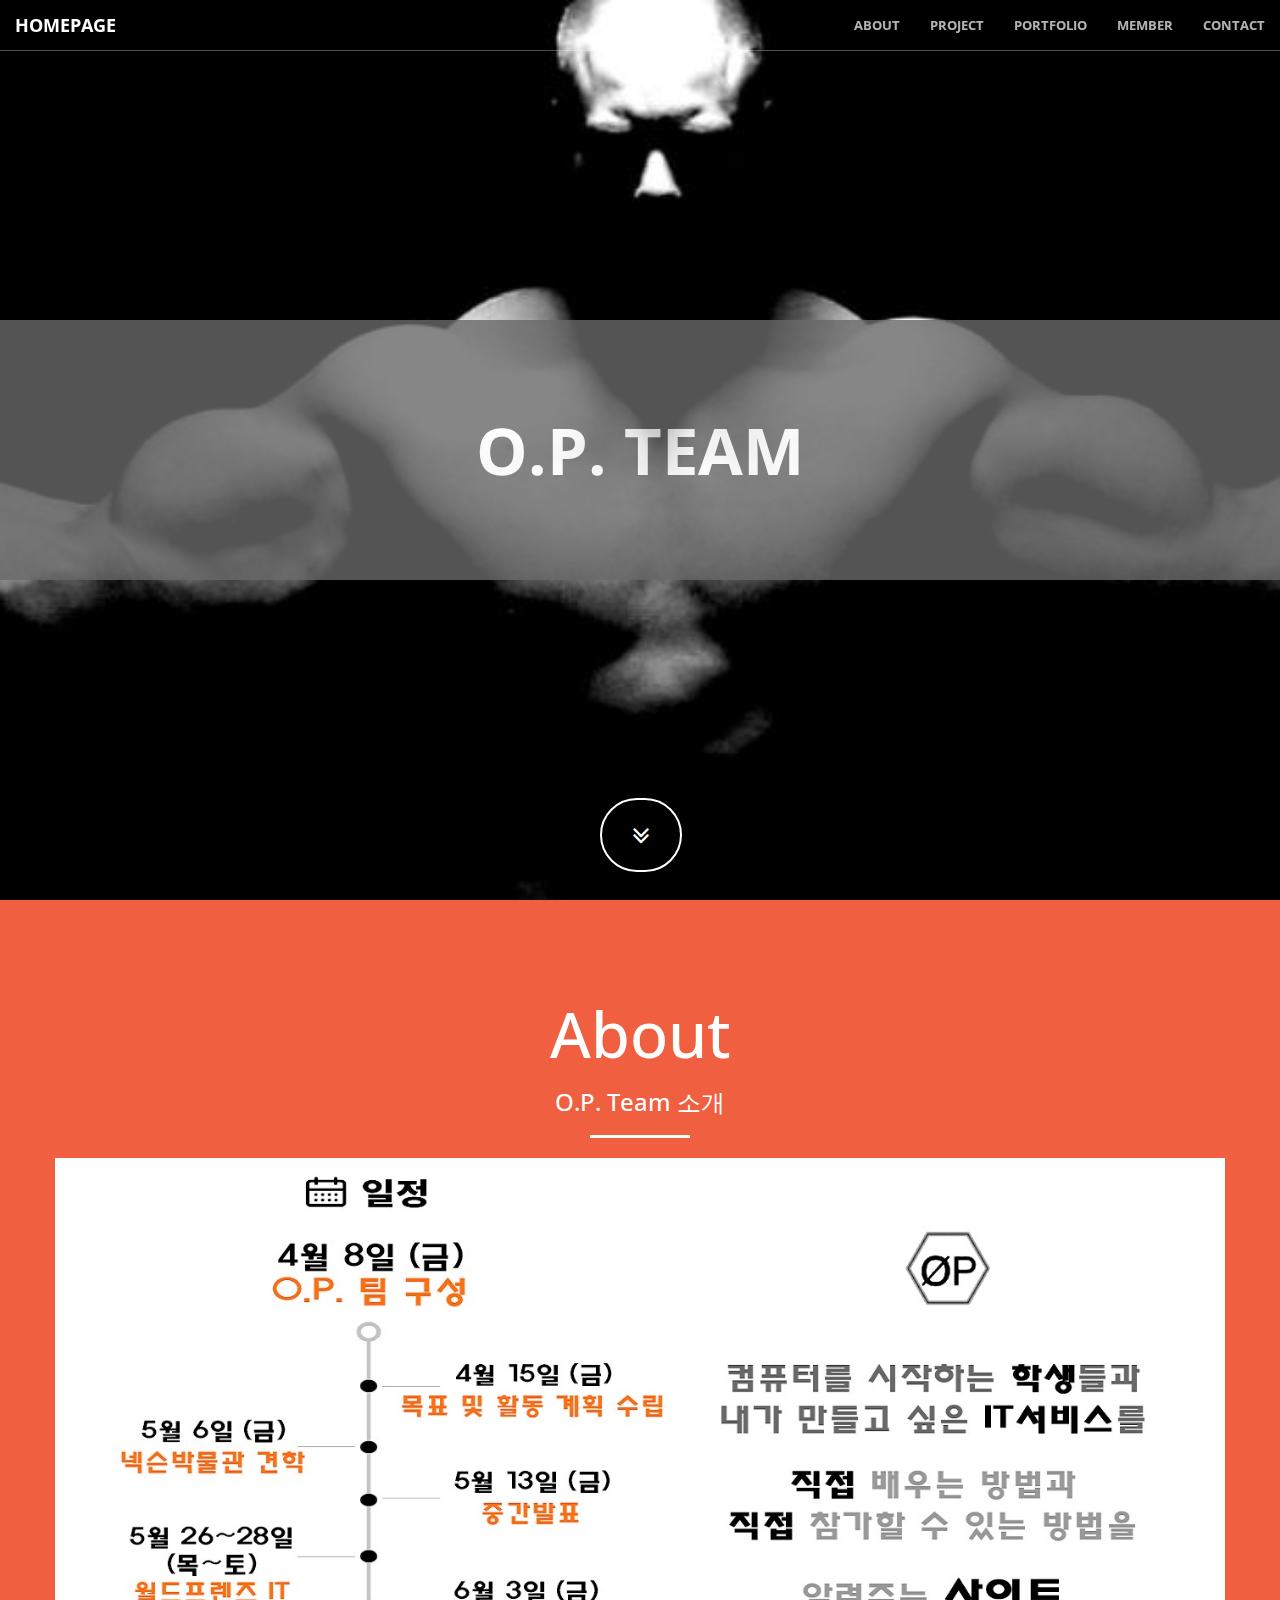
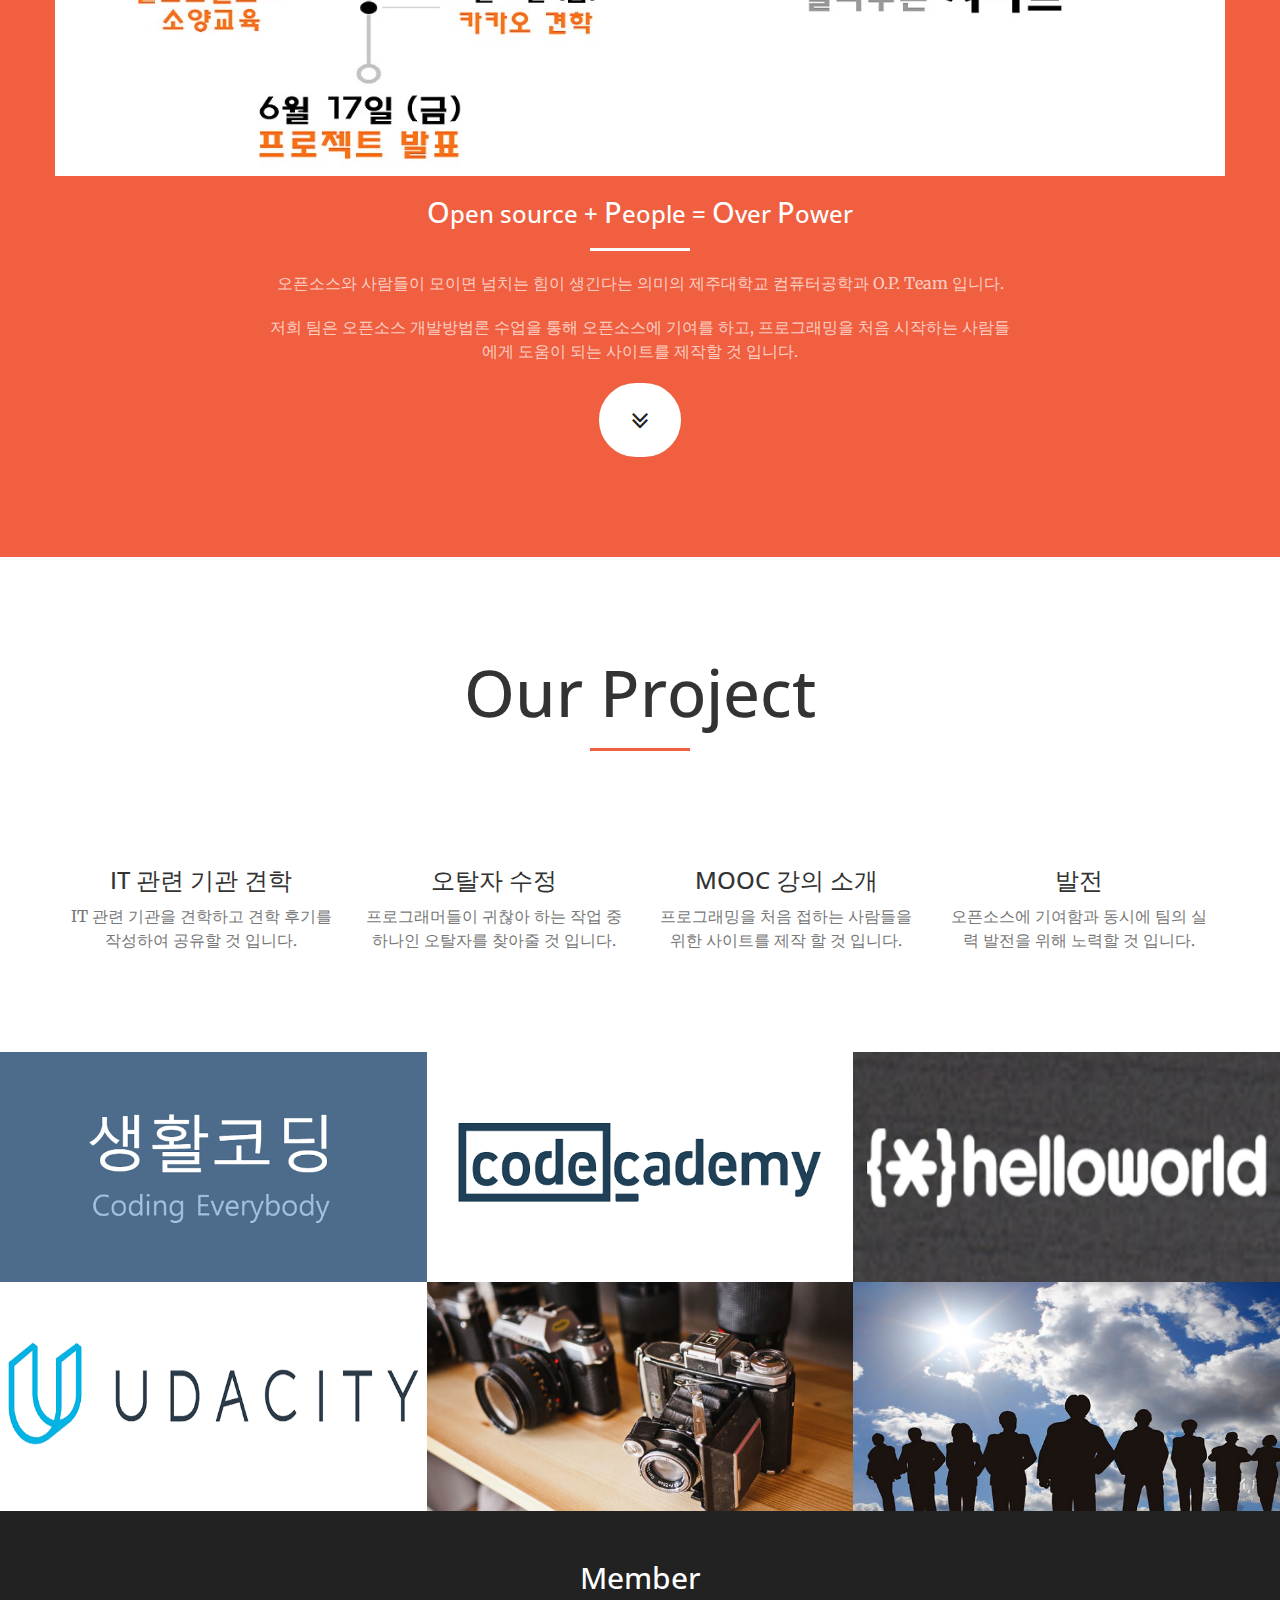
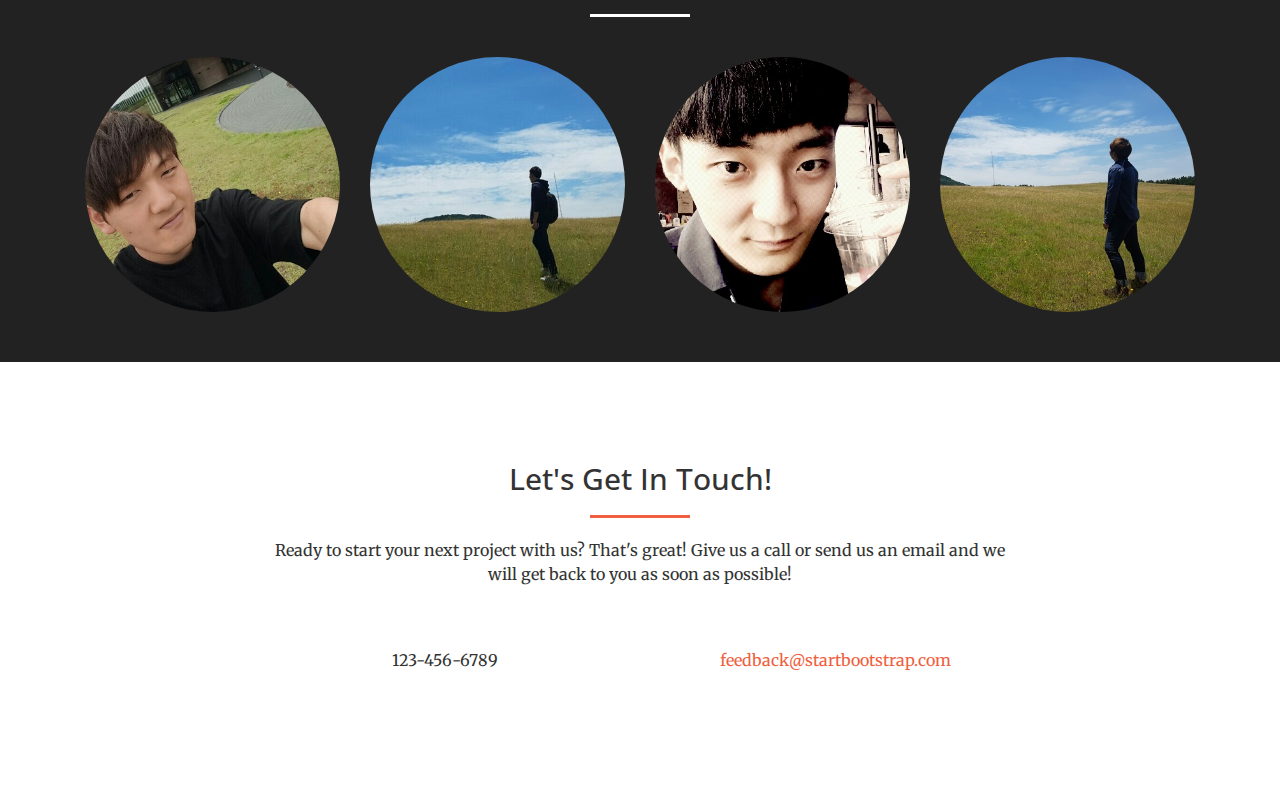
==== index.html @ a5ac1611 "세부 수정" ====
<!DOCTYPE html>
<html lang="en">

<head>

    <meta charset="utf-8">
    <meta http-equiv="X-UA-Compatible" content="IE=edge">
    <meta name="viewport" content="width=device-width, initial-scale=1">
    <meta name="description" content="">
    <meta name="author" content="">

    <title>O.P. Team</title>
    <link rel="icon" type="image/x-icon" href="http://CE-OP.github.io/favicon.ico">

    <!-- Bootstrap Core CSS -->
    <link rel="stylesheet" href="css/bootstrap.css" type="text/css">

    <!-- Custom Fonts -->
    <link href='http://fonts.googleapis.com/css?family=Open+Sans:300italic,400italic,600italic,700italic,800italic,400,300,600,700,800' rel='stylesheet' type='text/css'>
    <link href='http://fonts.googleapis.com/css?family=Merriweather:400,300,300italic,400italic,700,700italic,900,900italic' rel='stylesheet' type='text/css'>
    <link rel="stylesheet" href="font-awesome/css/font-awesome.min.css" type="text/css">

    <!-- Plugin CSS -->
    <link rel="stylesheet" href="css/animate.min.css" type="text/css">

    <!-- Custom CSS -->
    <link rel="stylesheet" href="css/creative.css" type="text/css">

    <!-- HTML5 Shim and Respond.js IE8 support of HTML5 elements and media queries -->
    <!-- WARNING: Respond.js doesn't work if you view the page via file:// -->
    <!--[if lt IE 9]>
        <script src="https://oss.maxcdn.com/libs/html5shiv/3.7.0/html5shiv.js"></script>
        <script src="https://oss.maxcdn.com/libs/respond.js/1.4.2/respond.min.js"></script>
    <![endif]-->

</head>

<body id="page-top">

    <nav id="mainNav" class="navbar navbar-default navbar-fixed-top">
        <div class="container-fluid">
            <!-- Brand and toggle get grouped for better mobile display -->
            <div class="navbar-header">
                <button type="button" class="navbar-toggle collapsed" data-toggle="collapse" data-target="#bs-example-navbar-collapse-1">
                    <span class="sr-only">Toggle navigation</span>
                    <span class="icon-bar"></span>
                    <span class="icon-bar"></span>
                    <span class="icon-bar"></span>
                </button>
                <a class="navbar-brand page-scroll" href="#page-top">Homepage</a>
            </div>

            <!-- Collect the nav links, forms, and other content for toggling -->
            <div class="collapse navbar-collapse" id="bs-example-navbar-collapse-1">
                <ul class="nav navbar-nav navbar-right">
                    <li>
                        <a class="page-scroll" href="#about">About</a>
                    </li>
                    <li>
                        <a class="page-scroll" href="#project">project</a>
                    </li>
                    <li>
                        <a class="page-scroll" href="#portfolio">Portfolio</a>
                    </li>
                    <li>
                        <a class="page-scroll" href="#member">Member</a>
                    </li>
                    <li>
                        <a class="page-scroll" href="#contact">Contact</a>
                    </li>
                </ul>
            </div>
            <!-- /.navbar-collapse -->
        </div>
        <!-- /.container-fluid -->
    </nav>

    <header>
        <div class="header-content">
            <div class="header-content-inner">
                <h1>O.P. Team</h1>
            </div>
        </div>
        <div class="header-bottom">
            <a href="#about" class="btn btn-primary btn-xl page-scroll"><i class="fa fa-angle-double-down animated"></i></a>
        </div>

    </header>

    <section class="bg-primary" id="about">
        <div class="container">
            <div class="row">
                <div class="col-lg-8 col-lg-offset-2 text-center">
                    <h1 class="section-heading">About</h1>
                    <h3>O.P. Team 소개</h3>
                    <hr class="light">
                </div>
                <img src="http://CE-OP.github.io/img/team.jpg" style="max-width: 1440px; width: 100%;"/>
                <!-- 팀소개 시작-->
                <div class="col-lg-8 col-lg-offset-2 text-center">
                    <h3><big>O</big>pen source + <big>P</big>eople = <big>O</big>ver <big>P</big>ower</h3>
                    <hr class="light">
                    <p class="text-faded">오픈소스와 사람들이 모이면 넘치는 힘이 생긴다는 의미의 제주대학교 컴퓨터공학과 O.P. Team 입니다.</p>
                    <p class="text-faded">저희 팀은 오픈소스 개발방법론 수업을 통해 오픈소스에 기여를 하고, 프로그래밍을 처음 시작하는 사람들에게 도움이 되는 사이트를 제작할 것 입니다.</p>
                </div>
                <!-- 팀소개 끝-->

                <div class="col-lg-8 col-lg-offset-2 text-center">
                    <a href="#project" class="btn btn-default btn-xl page-scroll"><i class="fa fa-angle-double-down animated"></i></a>
                </div>
            </div>
        </div>
    </section>

    <section id="project">
        <div class="container">
            <div class="row">
                <div class="col-lg-12 text-center">
                    <h1 class="section-heading">Our Project</h1>
                    <hr class="primary">
                </div>
            </div>
        </div>
        <div class="container">
            <div class="row">
                <div class="col-lg-3 col-md-6 text-center">
                    <div class="project-box">
                        <i class="fa fa-4x fa-eye wow bounceIn text-primary"></i>
                        <h3>IT 관련 기관 견학</h3>
                        <p class="text-muted">IT 관련 기관을 견학하고 견학 후기를 작성하여 공유할 것 입니다.</p>
                    </div>
                </div>
                <div class="col-lg-3 col-md-6 text-center">
                    <div class="project-box">
                        <i class="fa fa-4x fa-wrench wow bounceIn text-primary" data-wow-delay=".3s"></i>
                        <h3>오탈자 수정</h3>
                        <p class="text-muted">프로그래머들이 귀찮아 하는 작업 중 하나인 오탈자를 찾아줄 것 입니다.</p>
                    </div>
                </div>
                <div class="col-lg-3 col-md-6 text-center">
                    <div class="project-box">
                        <i class="fa fa-4x fa-youtube-play wow bounceIn text-primary" data-wow-delay=".6s"></i>
                        <h3>MOOC 강의 소개</h3>
                        <p class="text-muted">프로그래밍을 처음 접하는 사람들을 위한 사이트를 제작 할 것 입니다. </p>
                    </div>
                </div>
                <div class="col-lg-3 col-md-6 text-center">
                    <div class="project-box">
                        <i class="fa fa-4x fa-heart wow bounceIn text-primary" data-wow-delay=".9s"></i>
                        <h3>발전</h3>
                        <p class="text-muted">오픈소스에 기여함과 동시에 팀의 실력 발전을 위해 노력할 것 입니다.</p>
                    </div>
                </div>
            </div>
        </div>
    </section>

    <section class="no-padding" id="portfolio">
        <div class="container-fluid">
            <div class="row no-gutter">
                <div class="col-lg-4 col-sm-6">
                    <a href="http://CE-OP.github.io/url/CodingEverybody.html" target="_blank" class="portfolio-box">
                        <img src="http://CE-OP.github.io/img/portfolio/생활코딩.PNG" class="img-responsive" alt="">
                        <div class="portfolio-box-caption">
                            <div class="portfolio-box-caption-content">
                                <div class="project-category text-faded">
                                    About
                                </div>
                                <div class="project-name">
                                    생활 코딩
                                </div>
                            </div>
                        </div>
                    </a>
                </div>
                <div class="col-lg-4 col-sm-6">
                    <a href="http://CE-OP.github.io/url/Codecademy.html" target="_blank" class="portfolio-box">
                        <img src="http://CE-OP.github.io/img/portfolio/codecademy.PNG" class="img-responsive" alt="">
                        <div class="portfolio-box-caption">
                            <div class="portfolio-box-caption-content">
                                <div class="project-category text-faded">
                                    About
                                </div>
                                <div class="project-name">
                                    Codecademy
                                </div>
                            </div>
                        </div>
                    </a>
                </div>
                <div class="col-lg-4 col-sm-6">
                    <a href="http://CE-OP.github.io/url/TryHelloWorld.html" target="_blank" class="portfolio-box">
                        <img src="http://CE-OP.github.io/img/portfolio/트라이헬로월드.PNG" class="img-responsive" alt="">
                        <div class="portfolio-box-caption">
                            <div class="portfolio-box-caption-content">
                                <div class="project-category text-faded">
                                    About
                                </div>
                                <div class="project-name">
                                    Try Hello World
                                </div>
                            </div>
                        </div>
                    </a>
                </div>
                <div class="col-lg-4 col-sm-6">
                    <a href="http://CE-OP.github.io/url/Udacity.html" target="_blank" class="portfolio-box">
                        <img src="http://CE-OP.github.io/img/portfolio/유다시티.PNG" class="img-responsive" alt="">
                        <div class="portfolio-box-caption">
                            <div class="portfolio-box-caption-content">
                                <div class="project-category text-faded">
                                    About
                                </div>
                                <div class="project-name">
                                    Udacity
                                </div>
                            </div>
                        </div>
                    </a>
                </div>
                <div class="col-lg-4 col-sm-6">
                    <a href="http://CE-OP.github.io/url/After.html" target="_blank" class="portfolio-box">
                        <img src="http://CE-OP.github.io/img/portfolio/견학 후기.jpg" class="img-responsive" alt="">
                        <div class="portfolio-box-caption">
                            <div class="portfolio-box-caption-content">
                                <div class="project-category text-faded">
                                    About
                                </div>
                                <div class="project-name">
                                    견학 후기 및 오탈자 수정
                                </div>
                            </div>
                        </div>
                    </a>
                </div>
                <div class="col-lg-4 col-sm-6">
                    <a href="http://CE-OP.github.io/url/Talk.html" target="_blank" class="portfolio-box">
                        <img src="http://CE-OP.github.io/img/portfolio/하고싶은말.jpg" class="img-responsive" alt="">
                        <div class="portfolio-box-caption">
                            <div class="portfolio-box-caption-content">
                                <div class="project-category text-faded">
                                    프로그래밍 입문자에게
                                </div>
                                <div class="project-name">
                                    하고싶은 말
                                </div>
                            </div>
                        </div>
                    </a>
                </div>
            </div>
        </div>
    </section>

    <aside class="bg-dark" id="member">
        <div class="container text-center">
            <div class="call-to-action">
                <h2>Member</h2>
                <hr class="light">
                <!-- 개인 소개 시작-->
                <div class="col-lg-3 col-md-6 text-center">
                    <div class="project-box">
                        <a class="portfolio-box">
                            <img src="http://CE-OP.github.io/img/ahn.jpg" class="img-responsive-circle" alt="">
                            <div class="portfolio-box-caption">
                                <div class="portfolio-box-caption-content">
                                    <div class="project-category text-faded">
                                        2014208009
                                    </div>
                                    <div class="project-name">
                                        안동욱
                                    </div>
                                </div>
                            </div>
                        </a>
                    </div>
                </div>
                <div class="col-lg-3 col-md-6 text-center">
                    <div class="project-box">
                        <a class="portfolio-box">
                            <img src="http://CE-OP.github.io/img/hong.jpg" class="img-responsive-circle" alt="">
                            <div class="portfolio-box-caption">
                                <div class="portfolio-box-caption-content">
                                    <div class="project-category text-faded">
                                        2011108210
                                    </div>
                                    <div class="project-name">
                                        홍성호
                                    </div>
                                </div>
                            </div>
                        </a>
                    </div>
                </div>
                <div class="col-lg-3 col-md-6 text-center">
                    <div class="project-box">
                        <a class="portfolio-box">
                            <img src="http://CE-OP.github.io/img/boo.jpg" class="img-responsive-circle" alt="">
                            <div class="portfolio-box-caption">
                                <div class="portfolio-box-caption-content">
                                    <div class="project-category text-faded">
                                        2016208024
                                    </div>
                                    <div class="project-name">
                                        부은형
                                    </div>
                                </div>
                            </div>
                        </a>
                    </div>
                </div>
                <div class="col-lg-3 col-md-6 text-center">
                    <div class="project-box">
                        <a class="portfolio-box">
                            <img src="http://CE-OP.github.io/img/Jeong.jpg" class="img-responsive-circle" alt="">
                            <div class="portfolio-box-caption">
                                <div class="portfolio-box-caption-content">
                                    <div class="project-category text-faded">
                                        2015108203
                                    </div>
                                    <div class="project-name">
                                        정승부
                                    </div>
                                </div>
                            </div>
                        </a>
                    </div>
                </div>
                <!-- 개인 소개 끝-->
            </div>
        </div>
    </aside>

    <section id="contact">
        <div class="container">
            <div class="row">
                <div class="col-lg-8 col-lg-offset-2 text-center">
                    <h2 class="section-heading">Let's Get In Touch!</h2>
                    <hr class="primary">
                    <p>Ready to start your next project with us? That's great! Give us a call or send us an email and we will get back to you as soon as possible!</p>
                </div>
                <div class="col-lg-4 col-lg-offset-2 text-center">
                    <i class="fa fa-phone fa-3x wow bounceIn"></i>
                    <p>123-456-6789</p>
                </div>
                <div class="col-lg-4 text-center">
                    <i class="fa fa-envelope-o fa-3x wow bounceIn" data-wow-delay=".1s"></i>
                    <p><a href="mailto:your-email@your-domain.com">feedback@startbootstrap.com</a></p>
                </div>
            </div>
        </div>
    </section>

    <!-- jQuery -->
    <script src="js/jquery.js"></script>

    <!-- Bootstrap Core JavaScript -->
    <script src="js/bootstrap.min.js"></script>

    <!-- Plugin JavaScript -->
    <script src="js/jquery.easing.min.js"></script>
    <script src="js/jquery.fittext.js"></script>
    <script src="js/wow.min.js"></script>

    <!-- Custom Theme JavaScript -->
    <script src="js/creative.js"></script>

</body>

</html>
---- css/creative.css ----
/*!
 * Start Bootstrap - Creative Bootstrap Theme (http://startbootstrap.com)
 * Code licensed under the Apache License v2.0.
 * For details, see http://www.apache.org/licenses/LICENSE-2.0.
 */

html,
body {
    width: 100%;
    height: 100%;
}

body {
    font-family: Merriweather,'Helvetica Neue',Arial,sans-serif;
}

hr {
    max-width: 100px;
    border-color: #f05f40;
    border-width: 3px;
}

hr.light {
    border-color: #fff;
}

a {
    color: #f05f40;
    -webkit-transition: all .35s;
    -moz-transition: all .35s;
    transition: all .35s;
}

a:hover,
a:focus {
    color: #eb3812;
}

h1,
h2,
h3,
h4,
h5,
h6 {
    font-family: 'Open Sans','Helvetica Neue',Arial,sans-serif;
}

p {
    margin-bottom: 20px;
    font-size: 16px;
    line-height: 1.5;
}

.bg-primary {
    background-color: #f05f40;
}

.bg-dark {
    color: #fff;
    background-color: #222;
}

.text-faded {
    color: rgba(255,255,255,.7);
}

section {
    padding: 100px 0;
}

aside {
    padding: 50px 0;
}

.no-padding {
    padding: 0;
}

.navbar-default {
    border-color: rgba(34,34,34,.05);
    font-family: 'Open Sans','Helvetica Neue',Arial,sans-serif;
    background-color: #fff;
    -webkit-transition: all .35s;
    -moz-transition: all .35s;
    transition: all .35s;
}

.navbar-default .navbar-header .navbar-brand {
    text-transform: uppercase;
    font-family: 'Open Sans','Helvetica Neue',Arial,sans-serif;
    font-weight: 700;
    color: #f05f40;
}

.navbar-default .navbar-header .navbar-brand:hover,
.navbar-default .navbar-header .navbar-brand:focus {
    color: #eb3812;
}

.navbar-default .nav > li>a,
.navbar-default .nav>li>a:focus {
    text-transform: uppercase;
    font-size: 13px;
    font-weight: 700;
    color: #222;
}

.navbar-default .nav > li>a:hover,
.navbar-default .nav>li>a:focus:hover {
    color: #f05f40;
}

.navbar-default .nav > li.active>a,
.navbar-default .nav>li.active>a:focus {
    color: #f05f40!important;
    background-color: transparent;
}

.navbar-default .nav > li.active>a:hover,
.navbar-default .nav>li.active>a:focus:hover {
    background-color: transparent;
}

@media(min-width:768px) {
    .navbar-default {
        border-color: rgba(255,255,255,.3);
        background-color: transparent;
    }

    .navbar-default .navbar-header .navbar-brand {
        color: rgba(255,255,255,.7);
    }

    .navbar-default .navbar-header .navbar-brand:hover,
    .navbar-default .navbar-header .navbar-brand:focus {
        color: #fff;
    }

    .navbar-default .nav > li>a,
    .navbar-default .nav>li>a:focus {
        color: rgba(255,255,255,.7);
    }

    .navbar-default .nav > li>a:hover,
    .navbar-default .nav>li>a:focus:hover {
        color: #fff;
    }

    .navbar-default.affix {
        border-color: rgba(34,34,34,.05);
        background-color: #fff;
    }

    .navbar-default.affix .navbar-header .navbar-brand {
        font-size: 14px;
        color: #f05f40;
    }

    .navbar-default.affix .navbar-header .navbar-brand:hover,
    .navbar-default.affix .navbar-header .navbar-brand:focus {
        color: #eb3812;
    }

    .navbar-default.affix .nav > li>a,
    .navbar-default.affix .nav>li>a:focus {
        color: #222;
    }

    .navbar-default.affix .nav > li>a:hover,
    .navbar-default.affix .nav>li>a:focus:hover {
        color: #f05f40;
    }
}

header {
    position: relative;
    width: 100%;
    min-height: auto;
    text-align: center;
    color: #fff;
    background-image: url(../img/header.jpg);
    background-position: center;
    -webkit-background-size: cover;
    -moz-background-size: cover;
    background-size: cover;
    -o-background-size: cover;
}

header .header-content {
    position: relative;
    width: 100%;
    padding: 200px 15px;
    background-color: #696969;
    opacity: 0.8;
    -moz-opacity: 0.8;
    text-align: center;
}

header .header-bottom {
    position: absolute;
    z-index: 10;
    margin-top: 0;
    margin-bottom: 0;
    margin-left: -45px;
    bottom: 5%;
    left: 50%;

}

header .header-content .header-content-inner h1 {
    margin-top: 0;
    margin-bottom: 0;
    margin-left: 0px;
    width: 100%;
    text-transform: uppercase;
    font-weight: 700;
    font-size: 4em;


}

header .header-content .header-content-inner hr {
    margin: 30px auto;
}

header .header-content .header-content-inner p {
    margin-bottom: 50px;
    font-size: 16px;
    font-weight: 300;
    color: rgba(255,255,255,.7);
}

@media(min-width:768px) {
    header {
        min-height: 100%;
    }

    header .header-content {
        position: absolute;
        top: 50%;
        padding: 0 50px;
        -webkit-transform: translateY(-50%);
        -ms-transform: translateY(-50%);
        transform: translateY(-50%);
    }

    header .header-bottom {
        margin-top: 0;
        margin-bottom: 0;
        margin-left: -40px;
        bottom: 28px;
        left: 50%;
        position: absolute;
        z-index: 10;
    }

    header .header-content .header-content-inner h1{
        margin-right: 0;
        margin-left: 0px;
        width: 100%;
        line-height: 400%;
        font-size: 600%;
    }

    header .header-content .header-content-inner p {
        margin-right: auto;
        margin-left: auto;
        max-width: 80%;
        font-size: 18px;
    }
}

.section-heading {
    margin-top: 0;
}

.project-box {
    margin: 50px auto 0;
    max-width: 400px;
}

@media(min-width:992px) {
    .project-box {
        margin: 20px auto 0;
    }
}

.project-box p {
    margin-bottom: 0;
}

.portfolio-box {
    display: block;
    position: relative;
    margin: 0 auto;
    max-width: 650px;
}

.portfolio-box .portfolio-box-caption {
    display: block;
    position: absolute;
    bottom: 0;
    width: 100%;
    height: 100%;
    text-align: center;
    color: #fff;
    opacity: 0;
    background: rgba(240,95,64,.9);
    -webkit-transition: all .35s;
    -moz-transition: all .35s;
    transition: all .35s;
}

.portfolio-box .portfolio-box-caption .portfolio-box-caption-content {
    position: absolute;
    top: 50%;
    width: 100%;
    text-align: center;
    transform: translateY(-50%);
}

.portfolio-box .portfolio-box-caption .portfolio-box-caption-content .project-category,
.portfolio-box .portfolio-box-caption .portfolio-box-caption-content .project-name {
    padding: 0 15px;
    font-family: 'Open Sans','Helvetica Neue',Arial,sans-serif;
}

.portfolio-box .portfolio-box-caption .portfolio-box-caption-content .project-category {
    text-transform: uppercase;
    font-size: 14px;
    font-weight: 600;
}

.portfolio-box .portfolio-box-caption .portfolio-box-caption-content .project-name {
    font-size: 18px;
}

.portfolio-box:hover .portfolio-box-caption {
    opacity: 1;
}

@media(min-width:768px) {
    .portfolio-box .portfolio-box-caption .portfolio-box-caption-content .project-category {
        font-size: 16px;
    }

    .portfolio-box .portfolio-box-caption .portfolio-box-caption-content .project-name {
        font-size: 22px;
    }
}

.call-to-action h2 {
    margin: 0 auto 20px;
}

.text-primary {
    color: #f05f40;
}

.no-gutter > [class*=col-] {
    padding-right: 0;
    padding-left: 0;
}
.btn-bottom {
    position: absolute;
    bottom: 0px;
}

.btn-default {
    font-size: 2em;
    border-color: #fff;
    color: #222;
    background-color: #fff;
    -webkit-transition: all .35s;
    -moz-transition: all .35s;
    transition: all .35s;
}

.btn-default:hover,
.btn-default:focus,
.btn-default.focus,
.btn-default:active,
.btn-default.active,
.open > .dropdown-toggle.btn-default {
    border-color: #ededed;
    color: #222;
    background-color: #f2f2f2;
}

.btn-default:active,
.btn-default.active,
.open > .dropdown-toggle.btn-default {
    background-image: none;
}

.btn-default.disabled,
.btn-default[disabled],
fieldset[disabled] .btn-default,
.btn-default.disabled:hover,
.btn-default[disabled]:hover,
fieldset[disabled] .btn-default:hover,
.btn-default.disabled:focus,
.btn-default[disabled]:focus,
fieldset[disabled] .btn-default:focus,
.btn-default.disabled.focus,
.btn-default[disabled].focus,
fieldset[disabled] .btn-default.focus,
.btn-default.disabled:active,
.btn-default[disabled]:active,
fieldset[disabled] .btn-default:active,
.btn-default.disabled.active,
.btn-default[disabled].active,
fieldset[disabled] .btn-default.active {
    border-color: #fff;
    background-color: #fff;
}

.btn-default .badge {
    color: #fff;
    background-color: #222;
}

.btn-primary {
    font-size: 2em;
    border-color: #FFFFFF;
    color: #fff;
    background-color: #000000;
    -webkit-transition: all .35s;
    -moz-transition: all .35s;
    transition: all .35s;
}

.btn-primary:hover,
.btn-primary:focus,
.btn-primary.focus,
.btn-primary:active,
.btn-primary.active,
.open > .dropdown-toggle.btn-primary {
    border-color: #FFFFFF;
    color: #fff;
    background-color: #696969;
}

.btn-primary:active,
.btn-primary.active,
.open > .dropdown-toggle.btn-primary {
    background-image: none;
}

.btn-primary.disabled,
.btn-primary[disabled],
fieldset[disabled] .btn-primary,
.btn-primary.disabled:hover,
.btn-primary[disabled]:hover,
fieldset[disabled] .btn-primary:hover,
.btn-primary.disabled:focus,
.btn-primary[disabled]:focus,
fieldset[disabled] .btn-primary:focus,
.btn-primary.disabled.focus,
.btn-primary[disabled].focus,
fieldset[disabled] .btn-primary.focus,
.btn-primary.disabled:active,
.btn-primary[disabled]:active,
fieldset[disabled] .btn-primary:active,
.btn-primary.disabled.active,
.btn-primary[disabled].active,
fieldset[disabled] .btn-primary.active {
    border-color: #f05f40;
    background-color: #f05f40;
}

.btn-primary .badge {
    color: #f05f40;
    background-color: #fff;
}

.btn {
    border-width: 2px;
    border-radius: 500px;
    text-transform: uppercase;
    font-family: 'Open Sans','Helvetica Neue',Arial,sans-serif;
    font-weight: 700;
}

.btn-xl {
    font-size = 100px;
    padding: 15px 30px;
}

::-moz-selection {
    text-shadow: none;
    color: #fff;
    background: #222;
}

::selection {
    text-shadow: none;
    color: #fff;
    background: #222;
}

img::selection {
    color: #fff;
    background: 0 0;
}

img::-moz-selection {
    color: #fff;
    background: 0 0;
}

body {
    webkit-tap-highlight-color: #222;
}
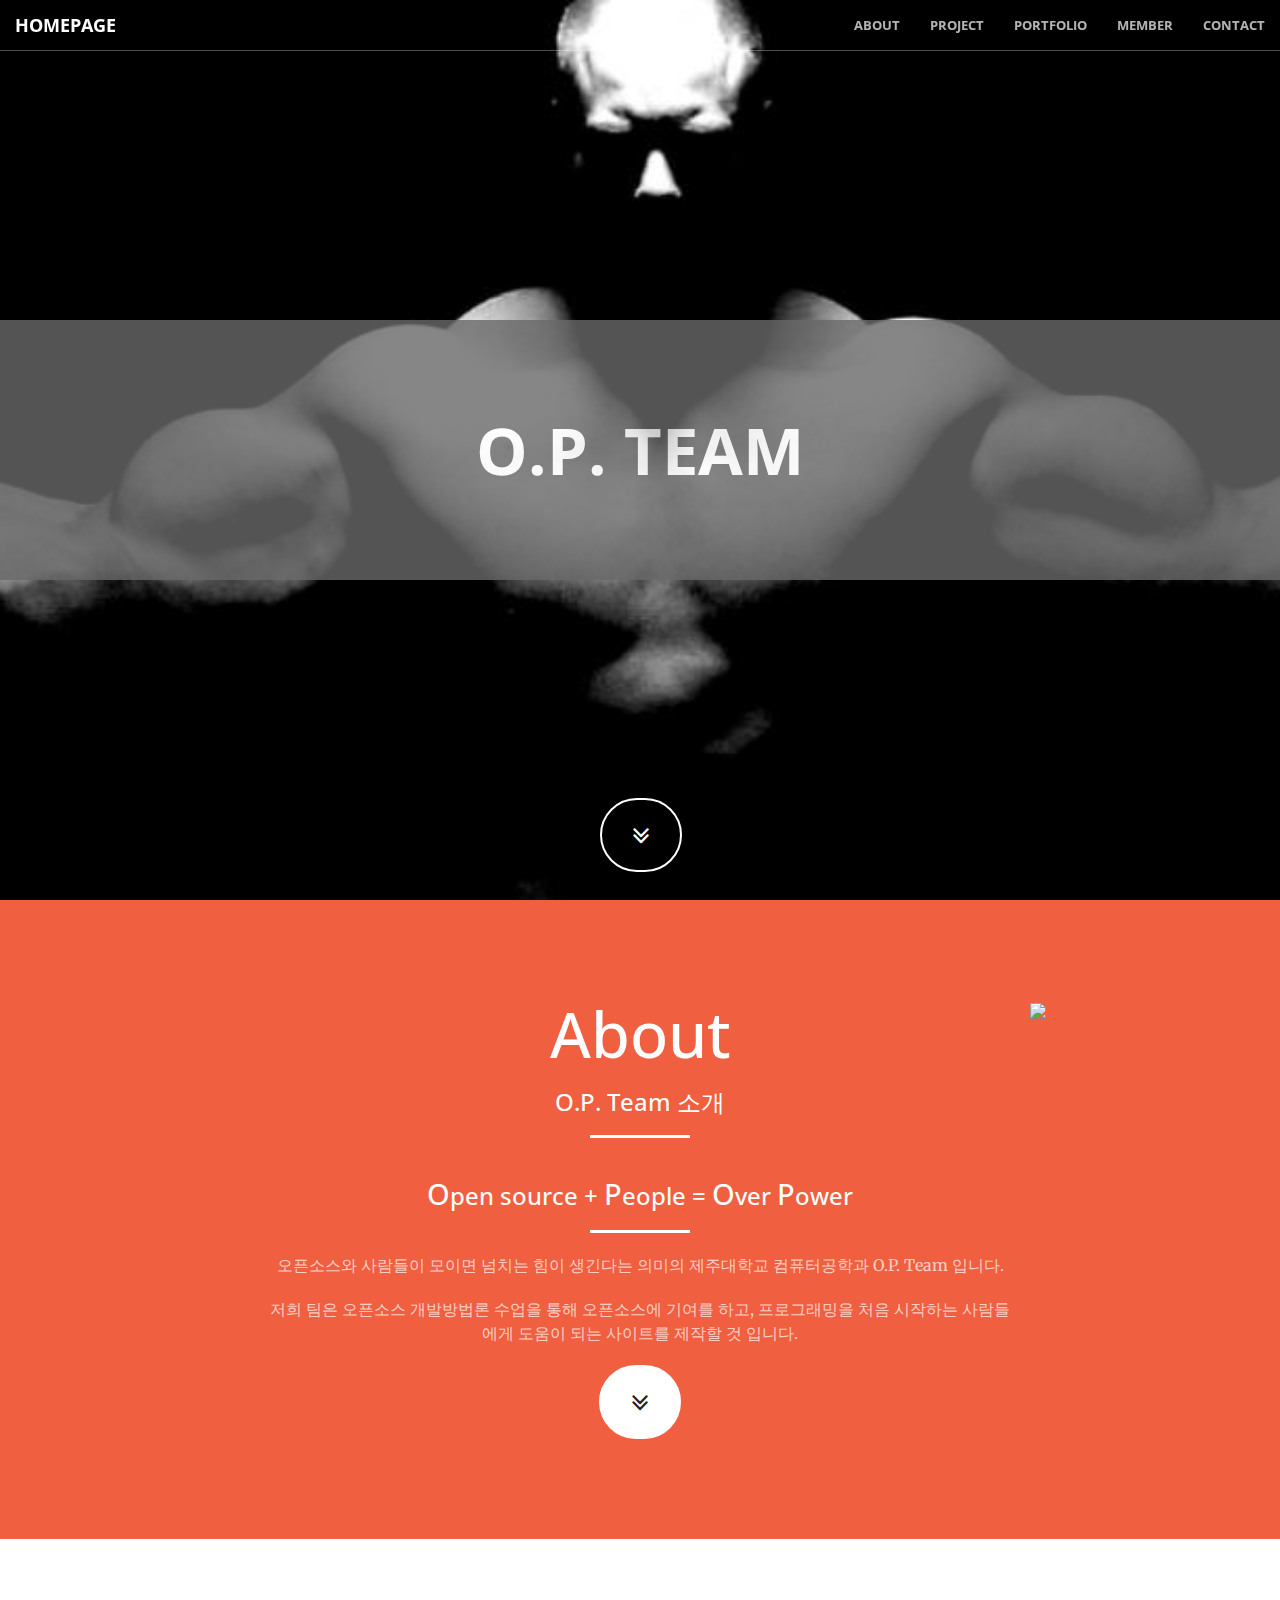
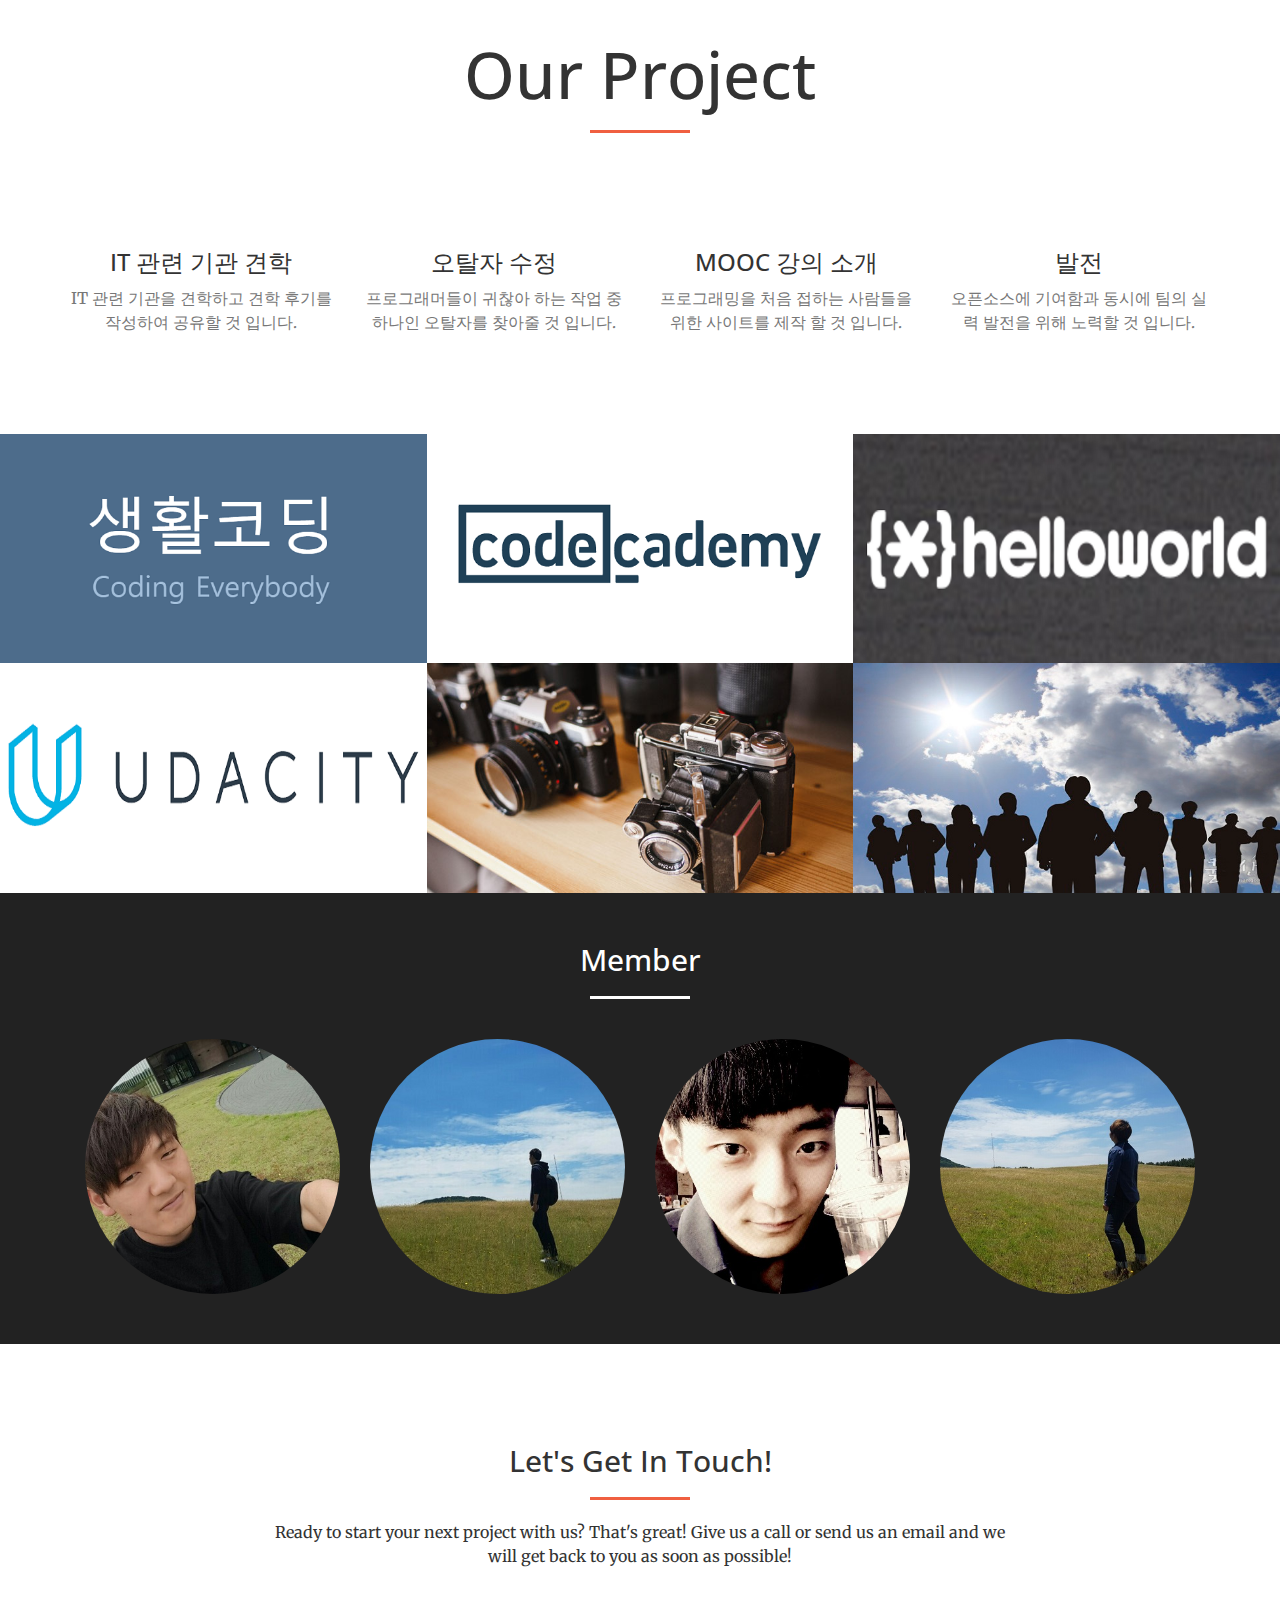
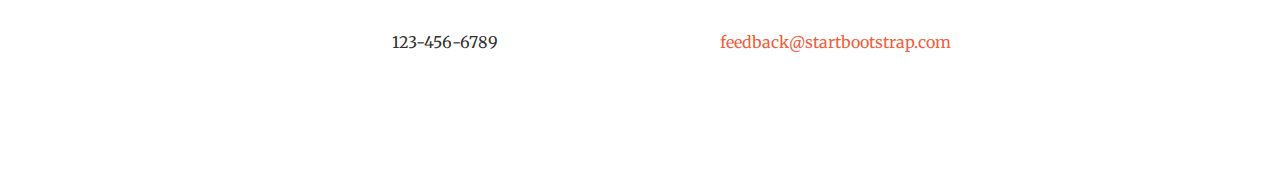
==== commit d5945d01: "after" ====
--- a/index.html
+++ b/index.html
@@ -10,7 +10,7 @@
     <meta name="author" content="">
 
     <title>O.P. Team</title>
-    <link rel="icon" type="image/x-icon" href="http://CE-OP.github.io/favicon.ico">
+    <link rel="shortcut icon" href="http://CE-OP.github.io/img/favicon.ico"/>
 
     <!-- Bootstrap Core CSS -->
     <link rel="stylesheet" href="css/bootstrap.css" type="text/css">
@@ -219,7 +219,7 @@
                     </a>
                 </div>
                 <div class="col-lg-4 col-sm-6">
-                    <a href="http://CE-OP.github.io/url/After.html" target="_blank" class="portfolio-box">
+                    <a href="http://CE-OP.github.io/url/after2.html" target="_blank" class="portfolio-box">
                         <img src="http://CE-OP.github.io/img/portfolio/견학 후기.jpg" class="img-responsive" alt="">
                         <div class="portfolio-box-caption">
                             <div class="portfolio-box-caption-content">
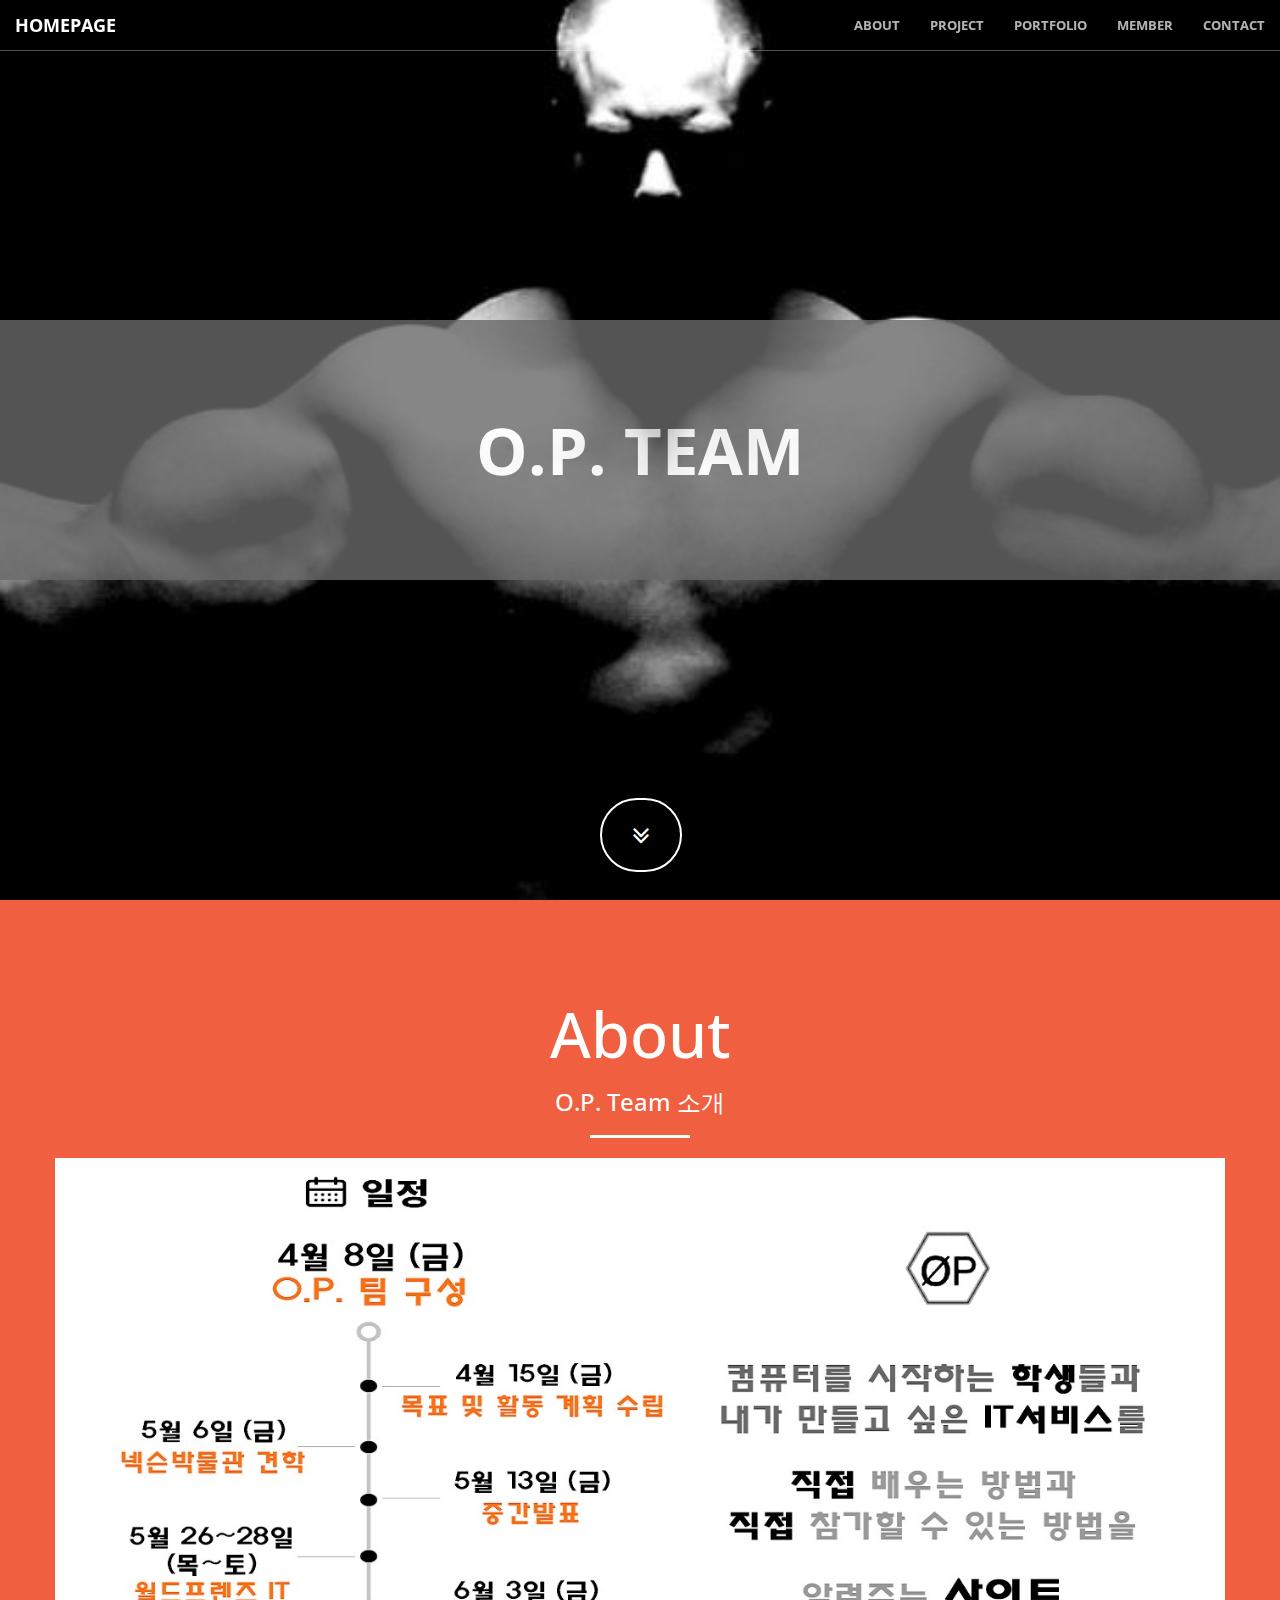
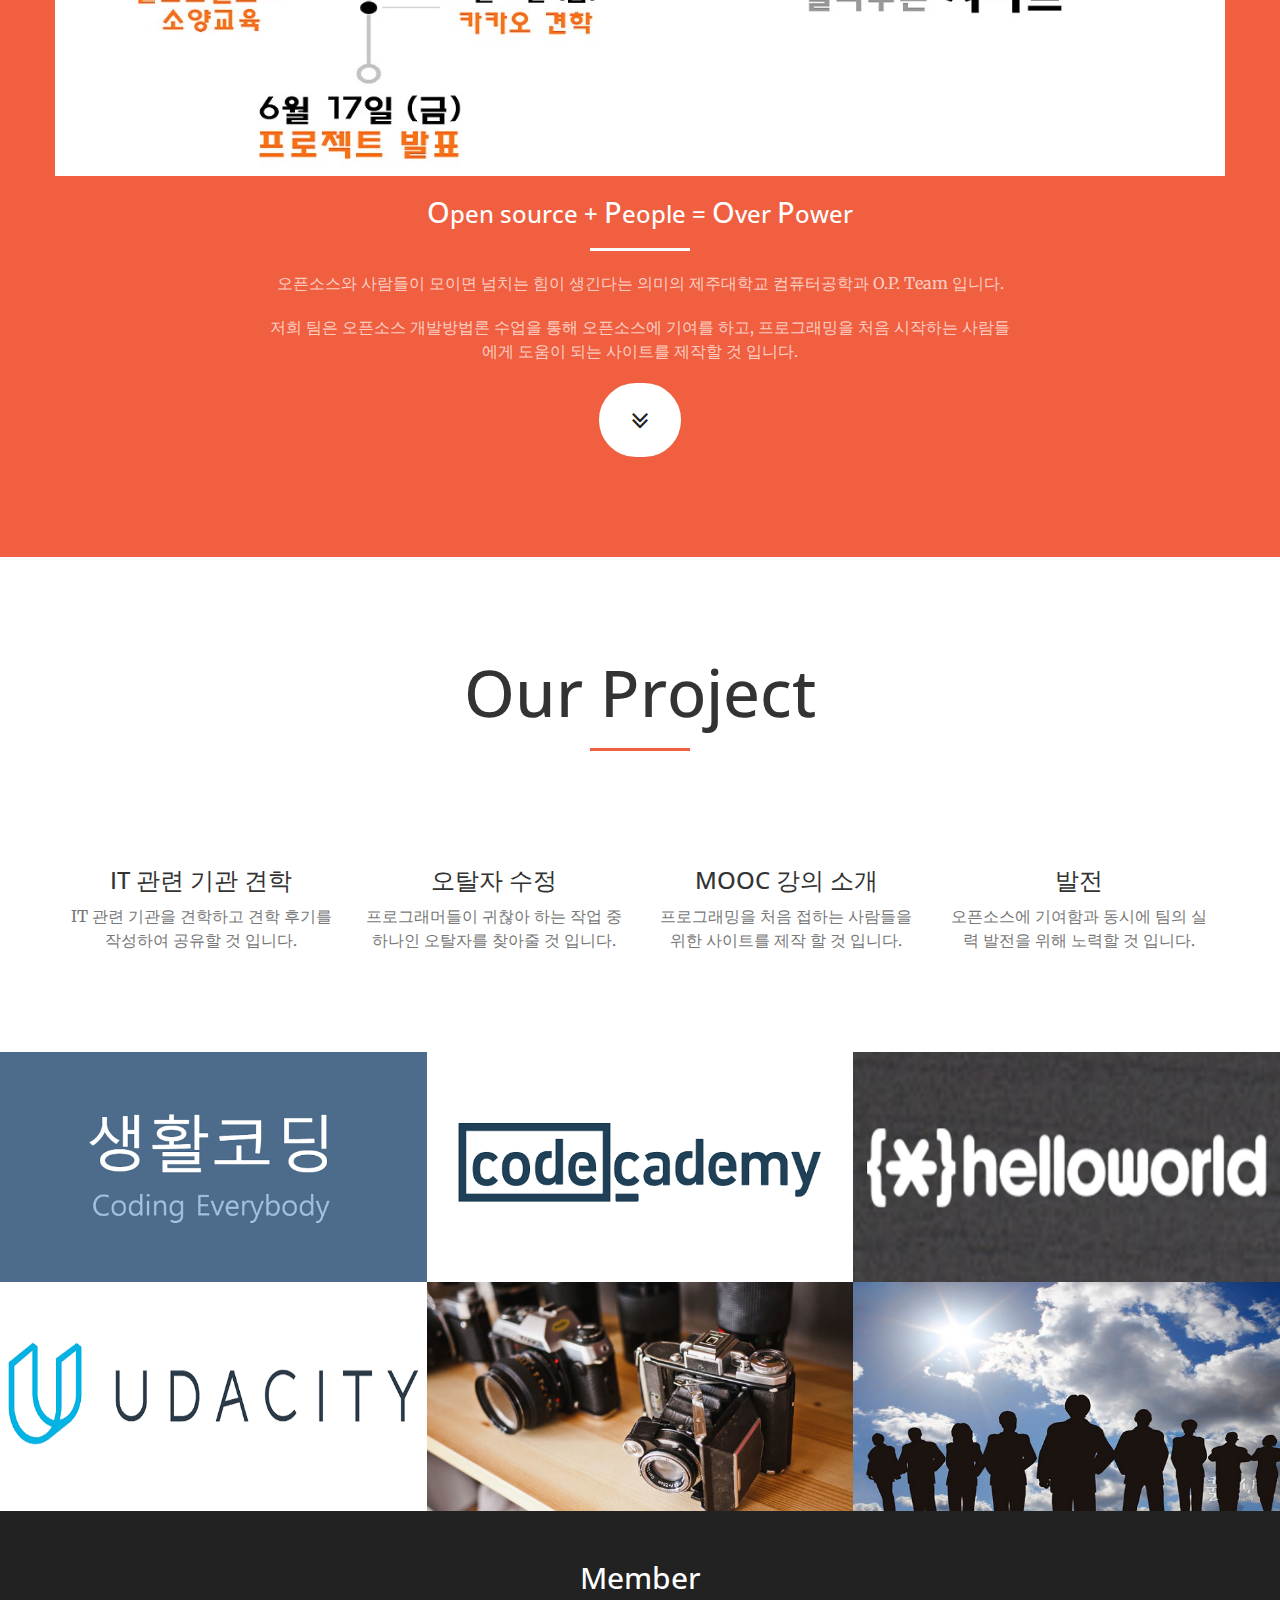
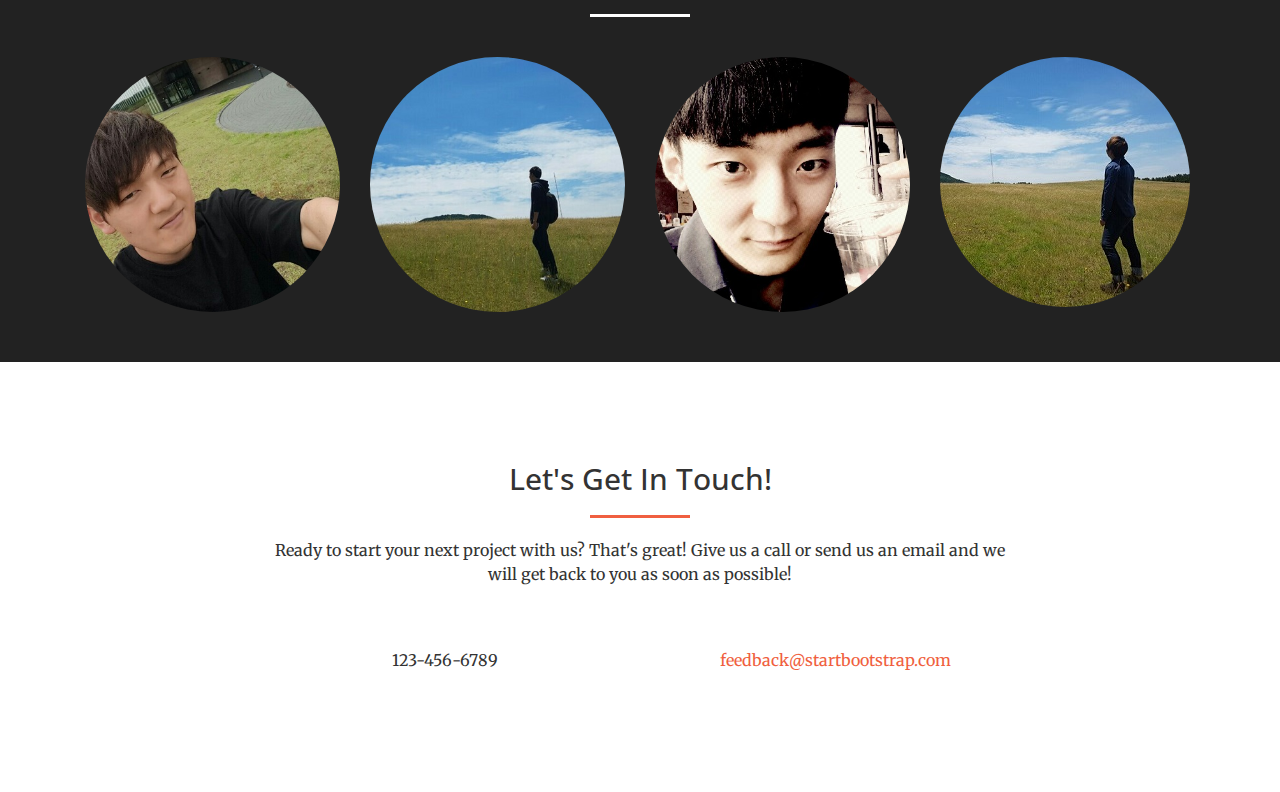
==== commit 7199e809: "after후기 작성" ====
--- a/index.html
+++ b/index.html
@@ -234,7 +234,7 @@
                     </a>
                 </div>
                 <div class="col-lg-4 col-sm-6">
-                    <a href="http://CE-OP.github.io/url/Talk.html" target="_blank" class="portfolio-box">
+                    <a href="http://CE-OP.github.io/url/Talk2.html" target="_blank" class="portfolio-box">
                         <img src="http://CE-OP.github.io/img/portfolio/하고싶은말.jpg" class="img-responsive" alt="">
                         <div class="portfolio-box-caption">
                             <div class="portfolio-box-caption-content">
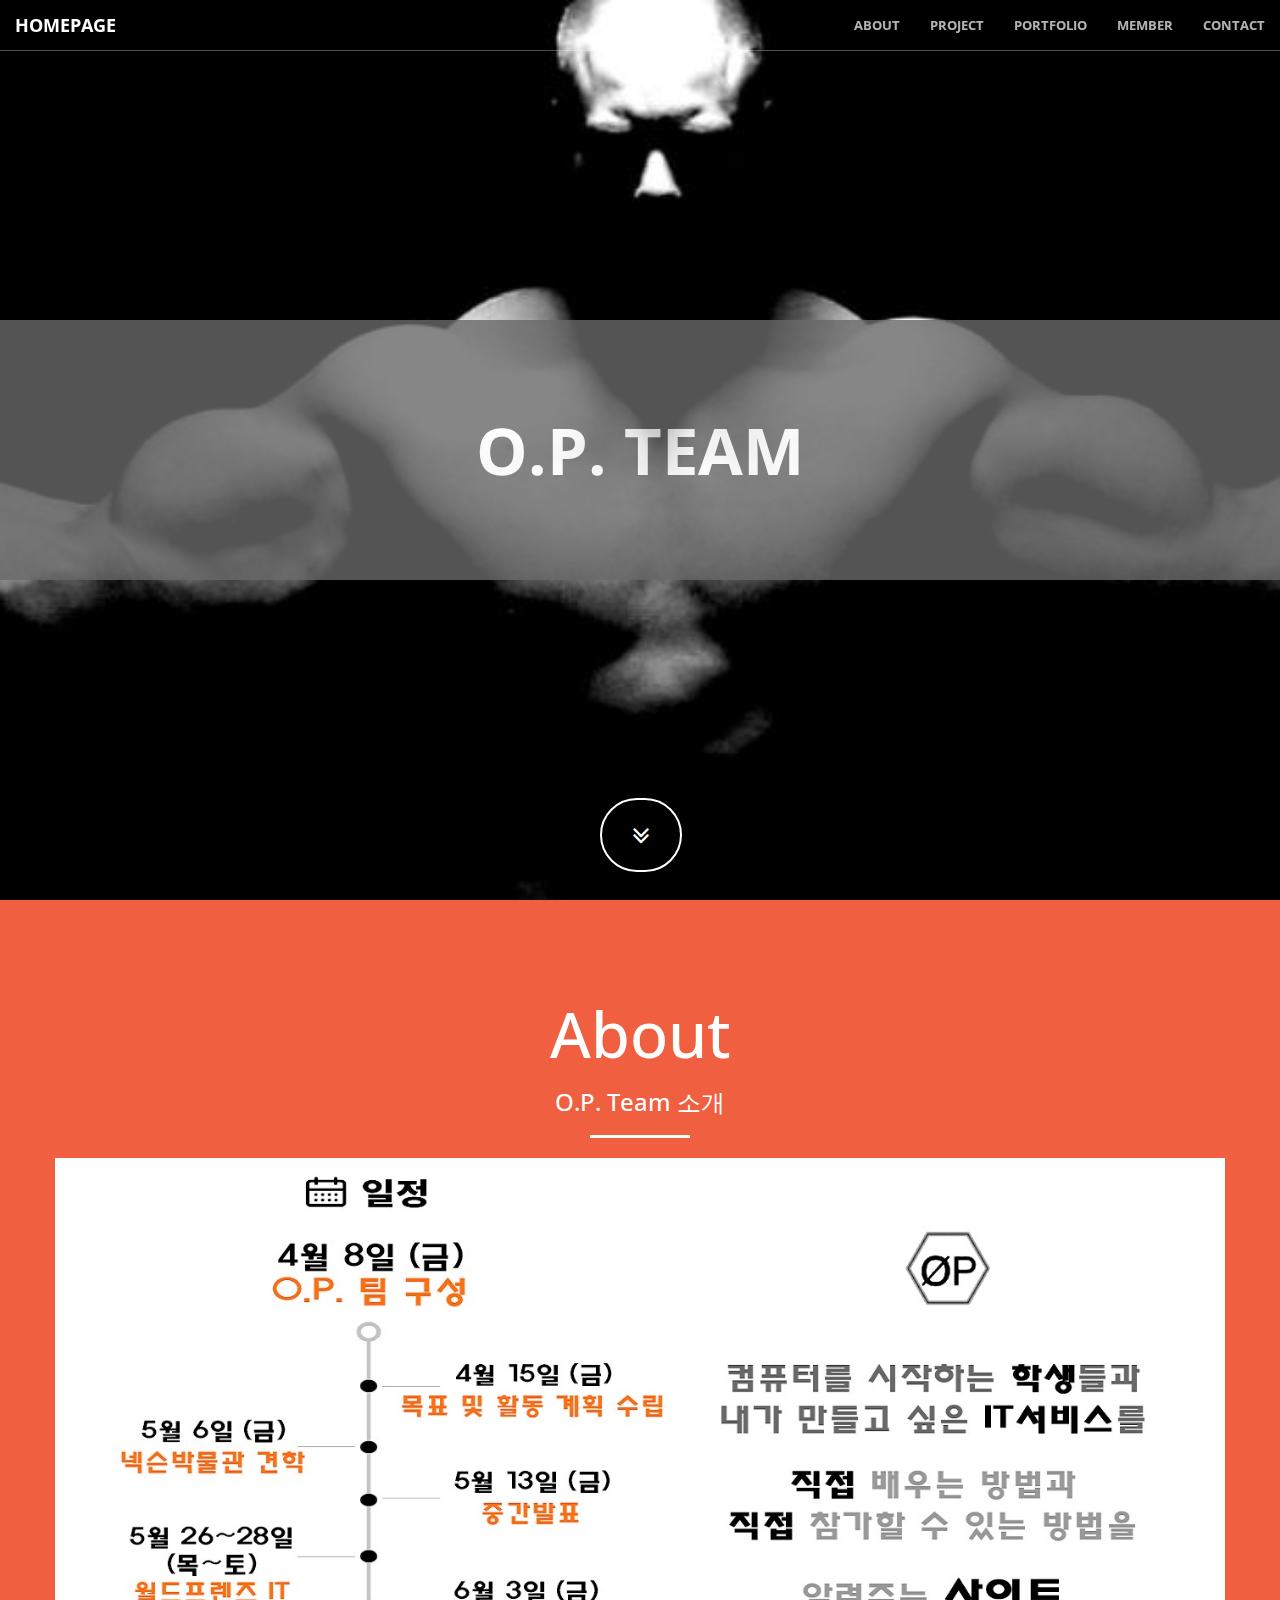
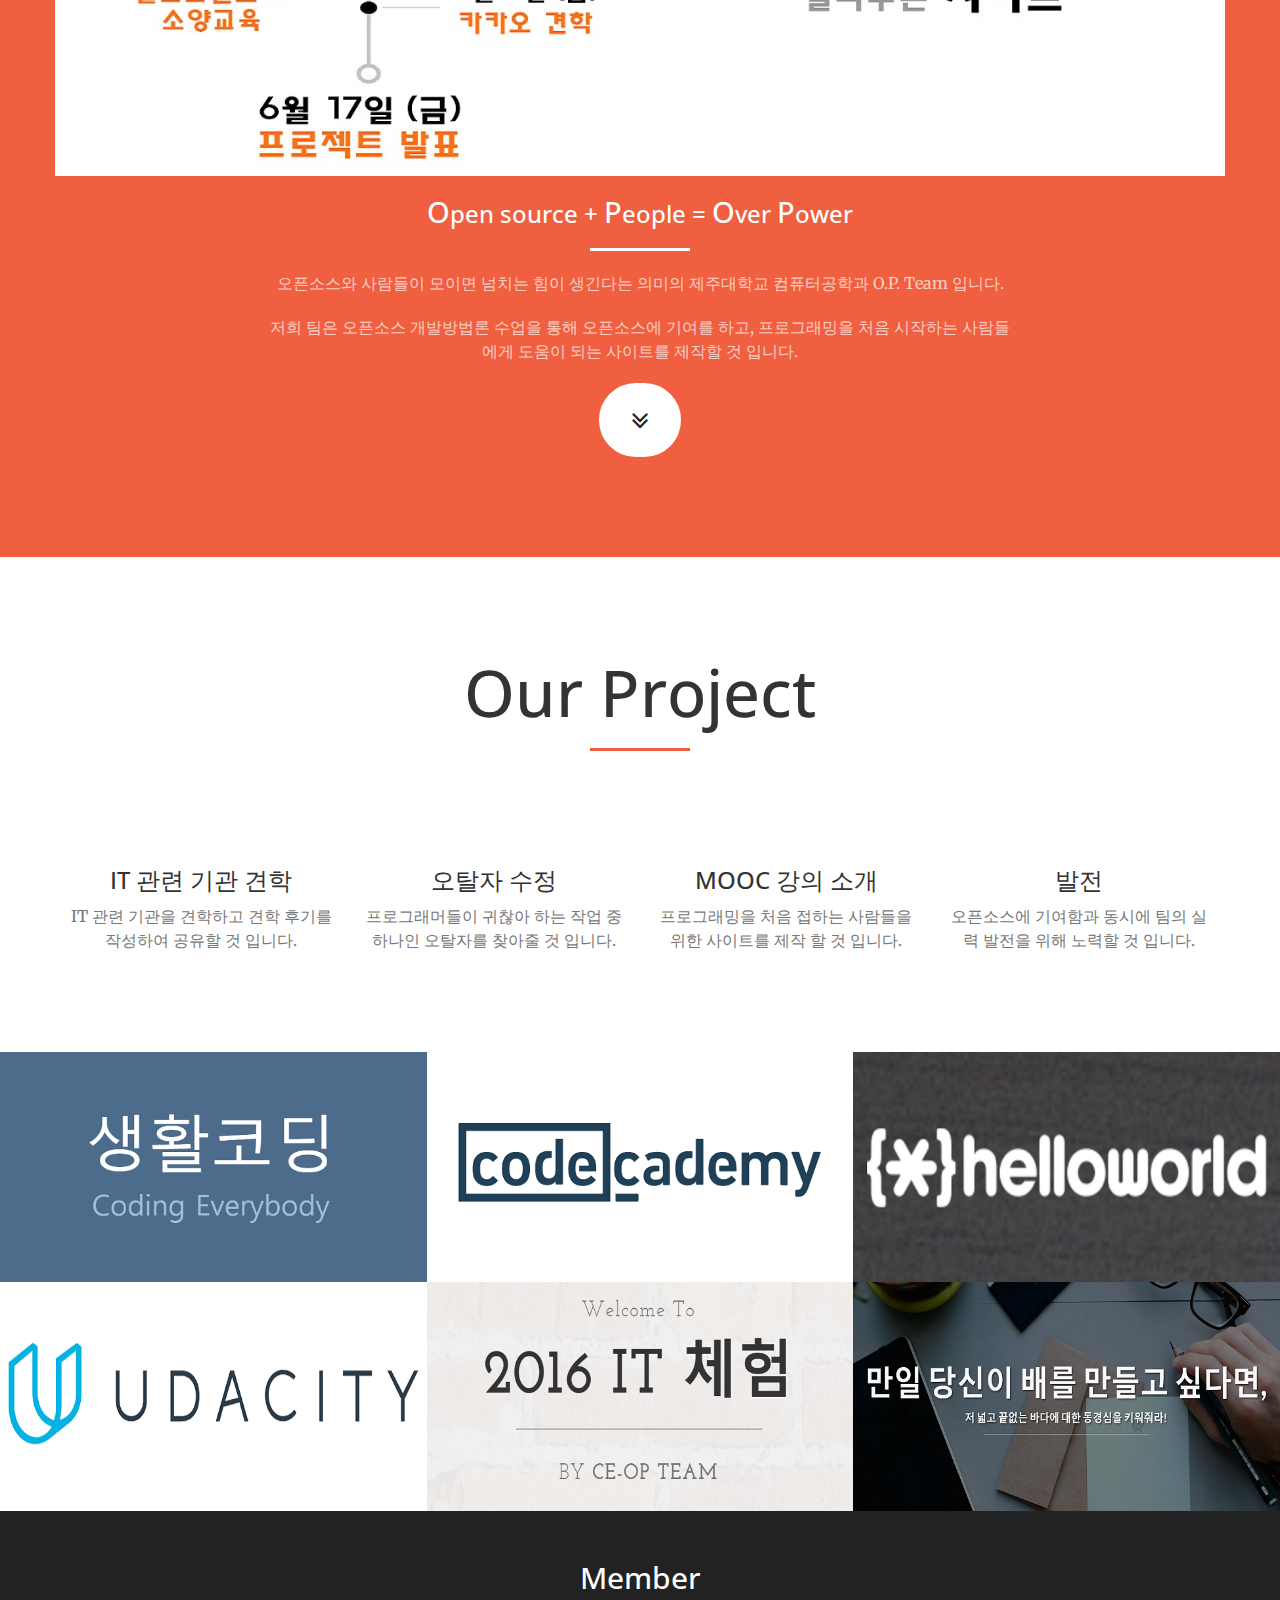
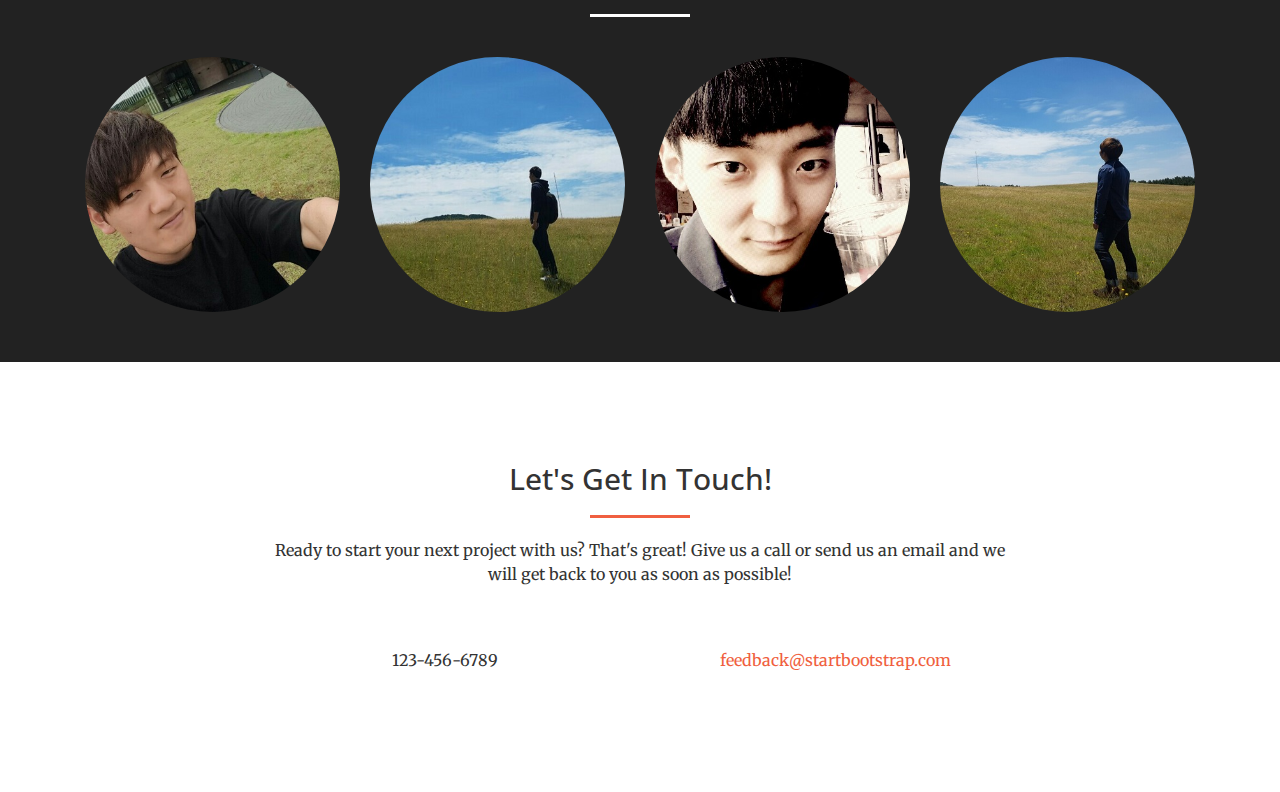
==== commit 582eb12a: "banner change" ====
--- a/index.html
+++ b/index.html
@@ -220,7 +220,7 @@
                 </div>
                 <div class="col-lg-4 col-sm-6">
                     <a href="http://CE-OP.github.io/url/after2.html" target="_blank" class="portfolio-box">
-                        <img src="http://CE-OP.github.io/img/portfolio/견학 후기.jpg" class="img-responsive" alt="">
+                        <img src="http://CE-OP.github.io/img/portfolio/after.banner.PNG" class="img-responsive" alt="">
                         <div class="portfolio-box-caption">
                             <div class="portfolio-box-caption-content">
                                 <div class="project-category text-faded">
@@ -235,7 +235,7 @@
                 </div>
                 <div class="col-lg-4 col-sm-6">
                     <a href="http://CE-OP.github.io/url/Talk2.html" target="_blank" class="portfolio-box">
-                        <img src="http://CE-OP.github.io/img/portfolio/하고싶은말.jpg" class="img-responsive" alt="">
+                        <img src="http://CE-OP.github.io/img/portfolio/Talk.banner.PNG" class="img-responsive" alt="">
                         <div class="portfolio-box-caption">
                             <div class="portfolio-box-caption-content">
                                 <div class="project-category text-faded">
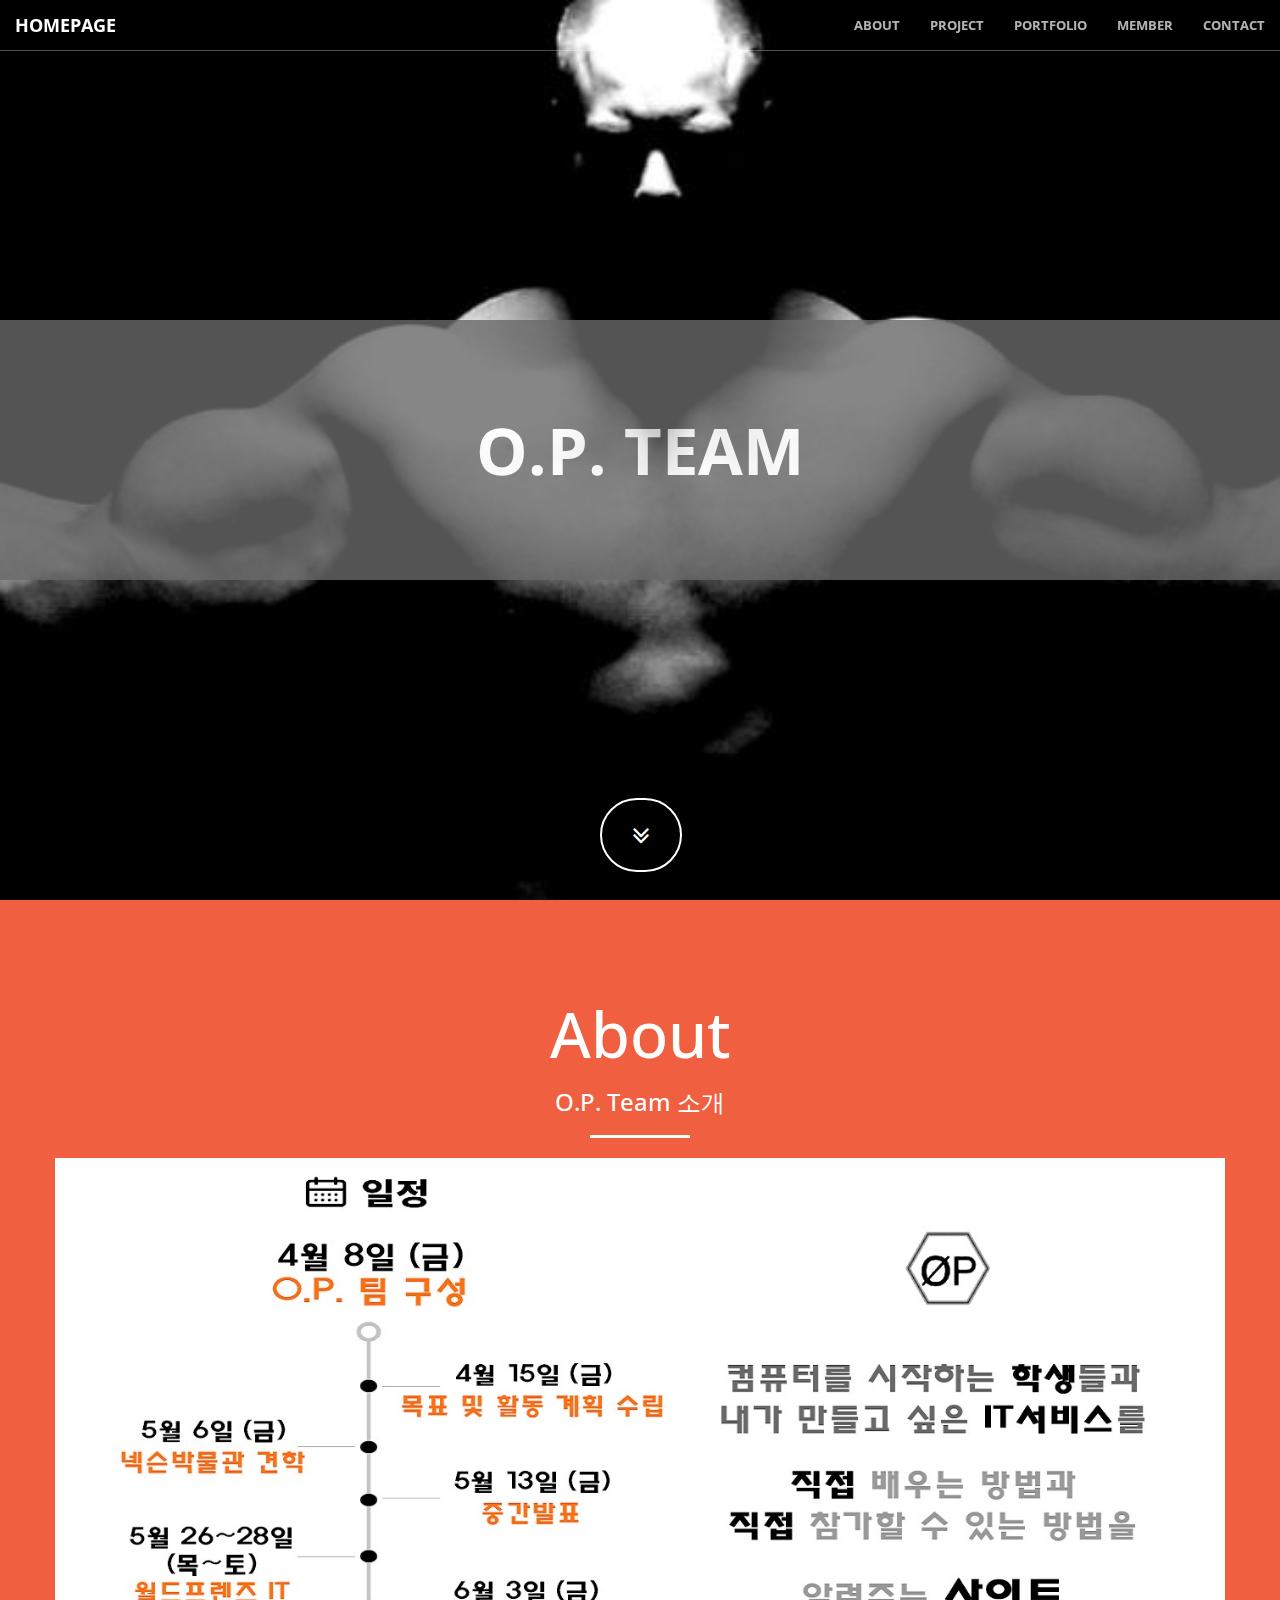
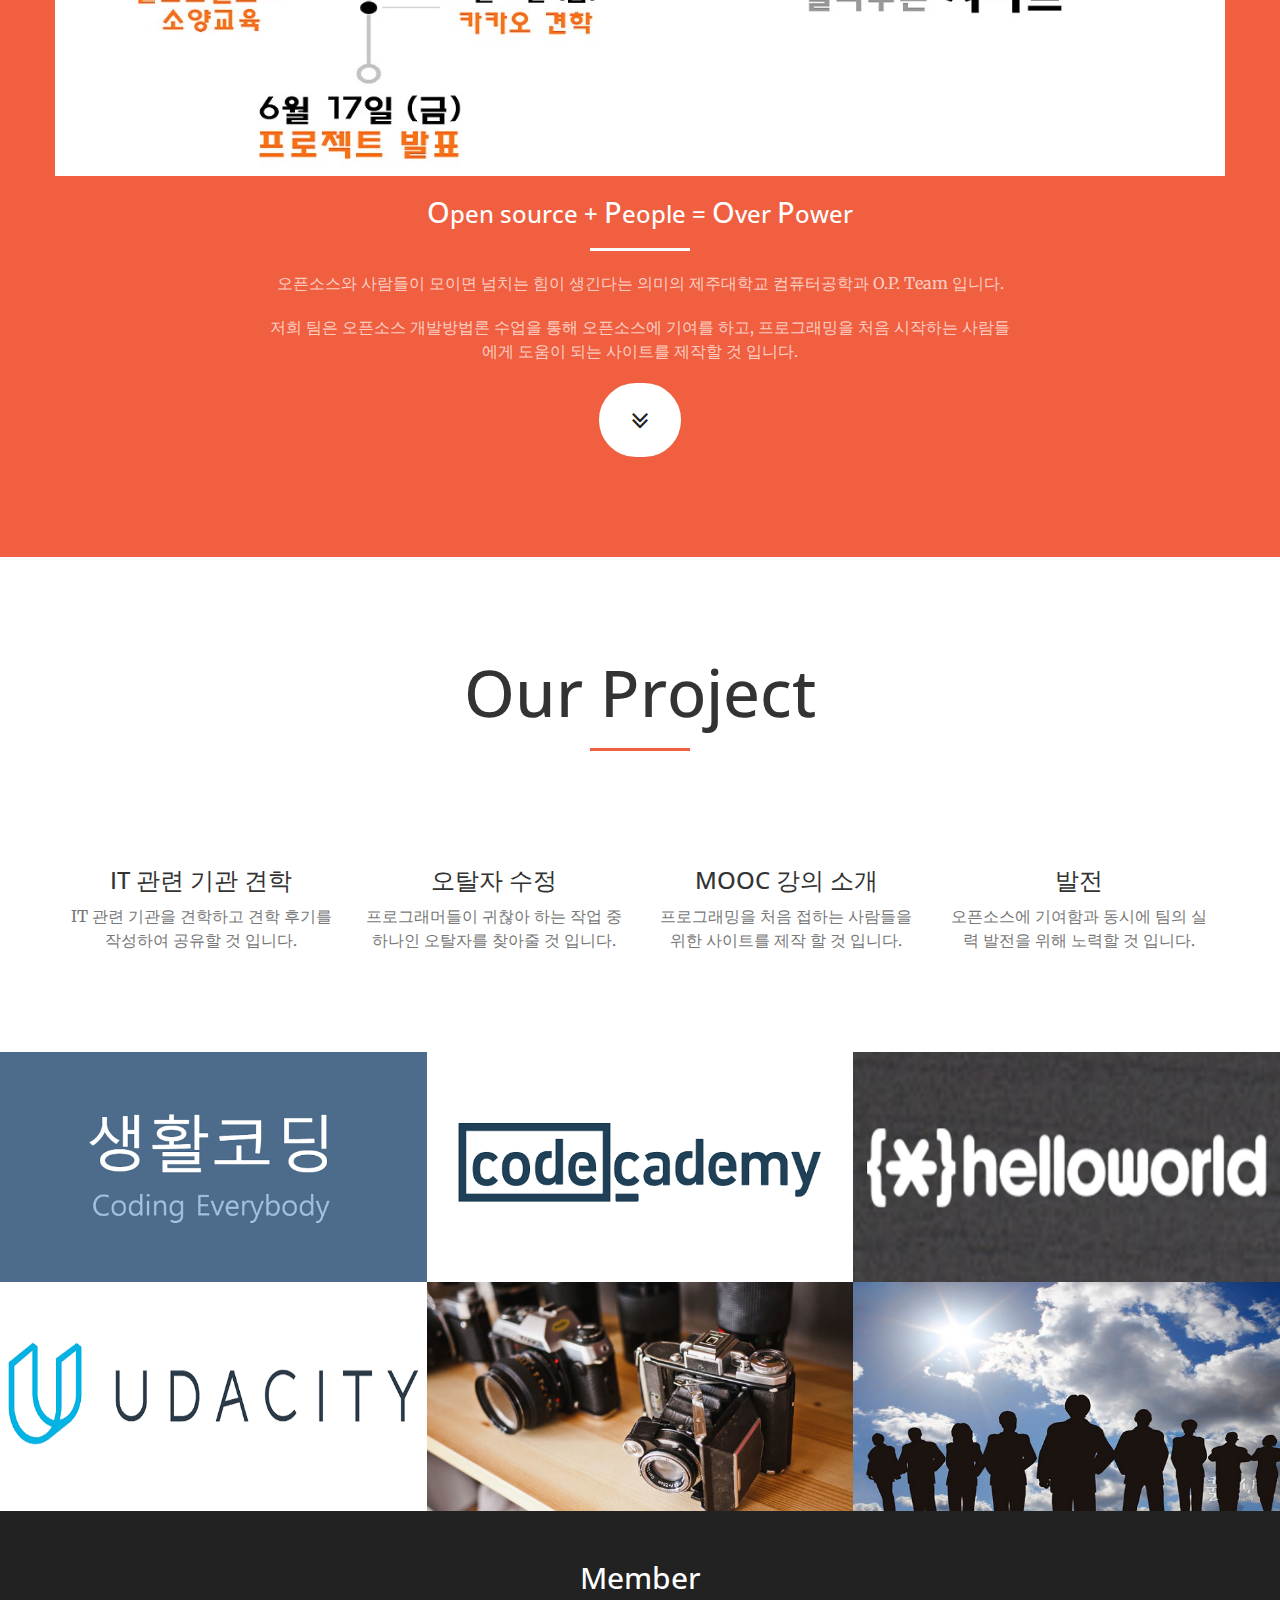
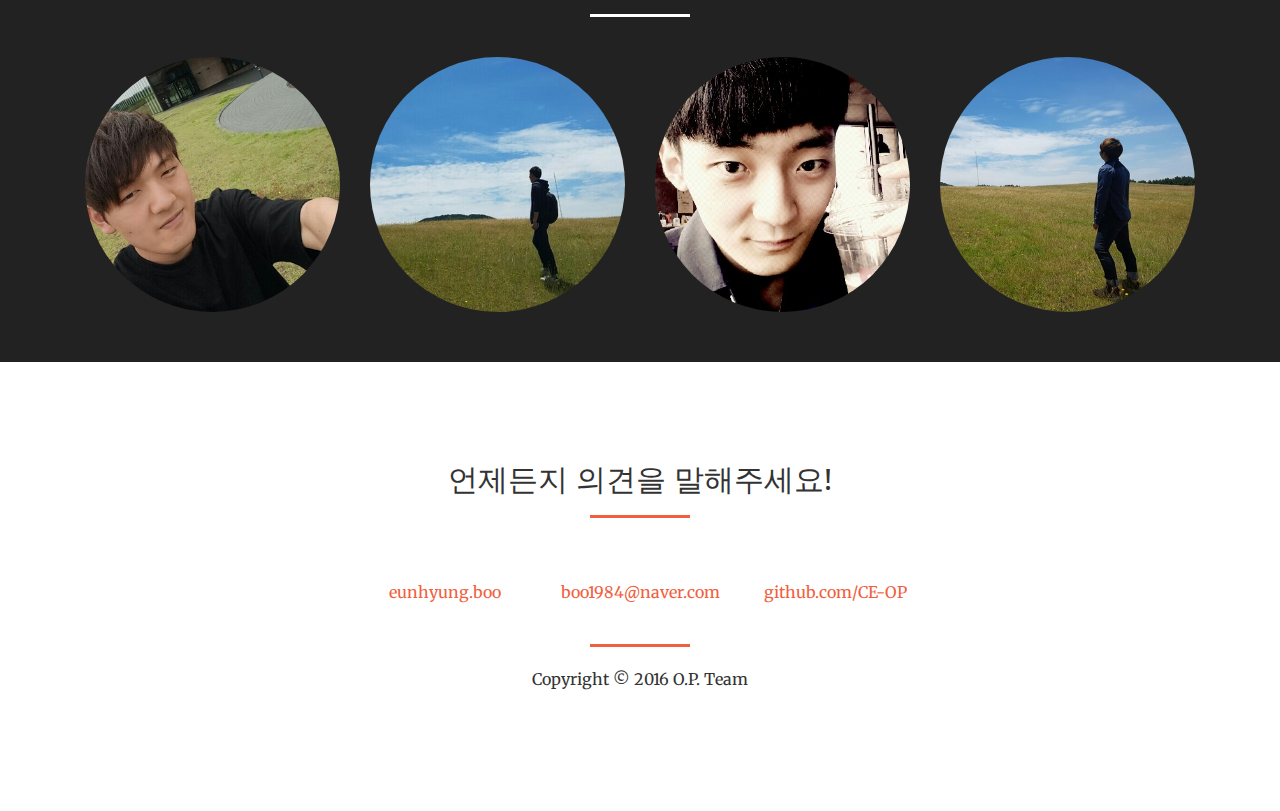
==== commit ac1ea27b: "index 마지막 수정" ====
--- a/index.html
+++ b/index.html
@@ -132,21 +132,21 @@
                 </div>
                 <div class="col-lg-3 col-md-6 text-center">
                     <div class="project-box">
-                        <i class="fa fa-4x fa-wrench wow bounceIn text-primary" data-wow-delay=".3s"></i>
+                        <i class="fa fa-4x fa-wrench wow bounceIn text-primary" data-wow-delay=".1s"></i>
                         <h3>오탈자 수정</h3>
                         <p class="text-muted">프로그래머들이 귀찮아 하는 작업 중 하나인 오탈자를 찾아줄 것 입니다.</p>
                     </div>
                 </div>
                 <div class="col-lg-3 col-md-6 text-center">
                     <div class="project-box">
-                        <i class="fa fa-4x fa-youtube-play wow bounceIn text-primary" data-wow-delay=".6s"></i>
+                        <i class="fa fa-4x fa-youtube-play wow bounceIn text-primary" data-wow-delay=".2s"></i>
                         <h3>MOOC 강의 소개</h3>
                         <p class="text-muted">프로그래밍을 처음 접하는 사람들을 위한 사이트를 제작 할 것 입니다. </p>
                     </div>
                 </div>
                 <div class="col-lg-3 col-md-6 text-center">
                     <div class="project-box">
-                        <i class="fa fa-4x fa-heart wow bounceIn text-primary" data-wow-delay=".9s"></i>
+                        <i class="fa fa-4x fa-heart wow bounceIn text-primary" data-wow-delay=".3s"></i>
                         <h3>발전</h3>
                         <p class="text-muted">오픈소스에 기여함과 동시에 팀의 실력 발전을 위해 노력할 것 입니다.</p>
                     </div>
@@ -220,7 +220,7 @@
                 </div>
                 <div class="col-lg-4 col-sm-6">
                     <a href="http://CE-OP.github.io/url/after2.html" target="_blank" class="portfolio-box">
-                        <img src="http://CE-OP.github.io/img/portfolio/after.banner.PNG" class="img-responsive" alt="">
+                        <img src="http://CE-OP.github.io/img/portfolio/견학 후기.jpg" class="img-responsive" alt="">
                         <div class="portfolio-box-caption">
                             <div class="portfolio-box-caption-content">
                                 <div class="project-category text-faded">
@@ -235,7 +235,7 @@
                 </div>
                 <div class="col-lg-4 col-sm-6">
                     <a href="http://CE-OP.github.io/url/Talk2.html" target="_blank" class="portfolio-box">
-                        <img src="http://CE-OP.github.io/img/portfolio/Talk.banner.PNG" class="img-responsive" alt="">
+                        <img src="http://CE-OP.github.io/img/portfolio/하고싶은말.jpg" class="img-responsive" alt="">
                         <div class="portfolio-box-caption">
                             <div class="portfolio-box-caption-content">
                                 <div class="project-category text-faded">
@@ -335,17 +335,24 @@
         <div class="container">
             <div class="row">
                 <div class="col-lg-8 col-lg-offset-2 text-center">
-                    <h2 class="section-heading">Let's Get In Touch!</h2>
+                    <h2 class="section-heading">언제든지 의견을 말해주세요!</h2>
                     <hr class="primary">
-                    <p>Ready to start your next project with us? That's great! Give us a call or send us an email and we will get back to you as soon as possible!</p>
-                </div>
-                <div class="col-lg-4 col-lg-offset-2 text-center">
-                    <i class="fa fa-phone fa-3x wow bounceIn"></i>
-                    <p>123-456-6789</p>
-                </div>
-                <div class="col-lg-4 text-center">
+                </div>
+                <div class="col-lg-2 col-sm-offset-3 text-center">
+                    <i class="fa fa-facebook fa-3x wow bounceIn"></i>
+                    <p><a href="http://www.facebook.com/eunhyung.boo" target="_blank">eunhyung.boo</a></p>
+                </div>
+                <div class="col-lg-2 text-center">
                     <i class="fa fa-envelope-o fa-3x wow bounceIn" data-wow-delay=".1s"></i>
-                    <p><a href="mailto:your-email@your-domain.com">feedback@startbootstrap.com</a></p>
+                    <p><a href="mailto:boo1984@naver.com">boo1984@naver.com</a></p>
+                </div>
+                <div class="col-lg-2 text-center">
+                    <i class="fa fa-github fa-3x wow bounceIn" data-wow-delay=".2s"></i>
+                    <p><a href="https://github.com/CE-OP">github.com/CE-OP</a></p>
+                </div>
+                <div class="col-lg-8 col-lg-offset-2 text-center">
+                    <hr class="primary">
+                    <p>Copyright &copy; 2016 O.P. Team</p>
                 </div>
             </div>
         </div>
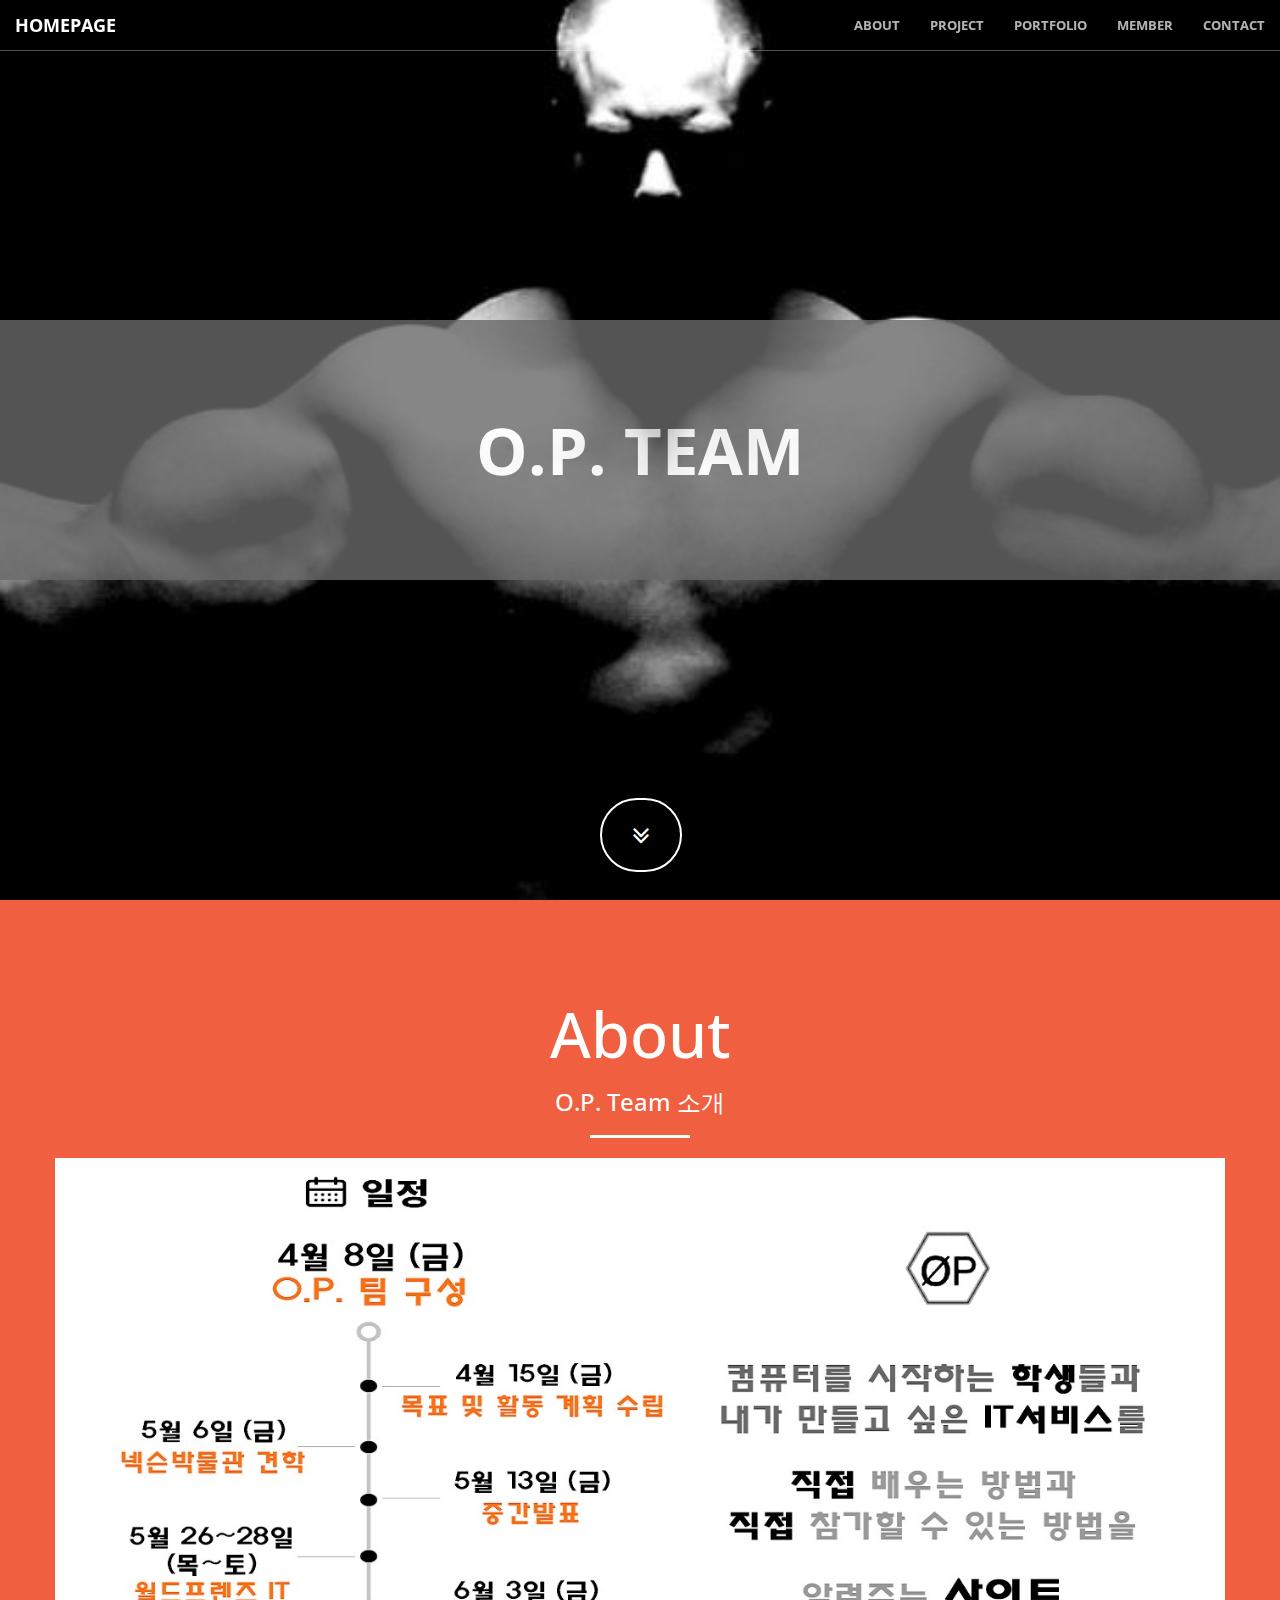
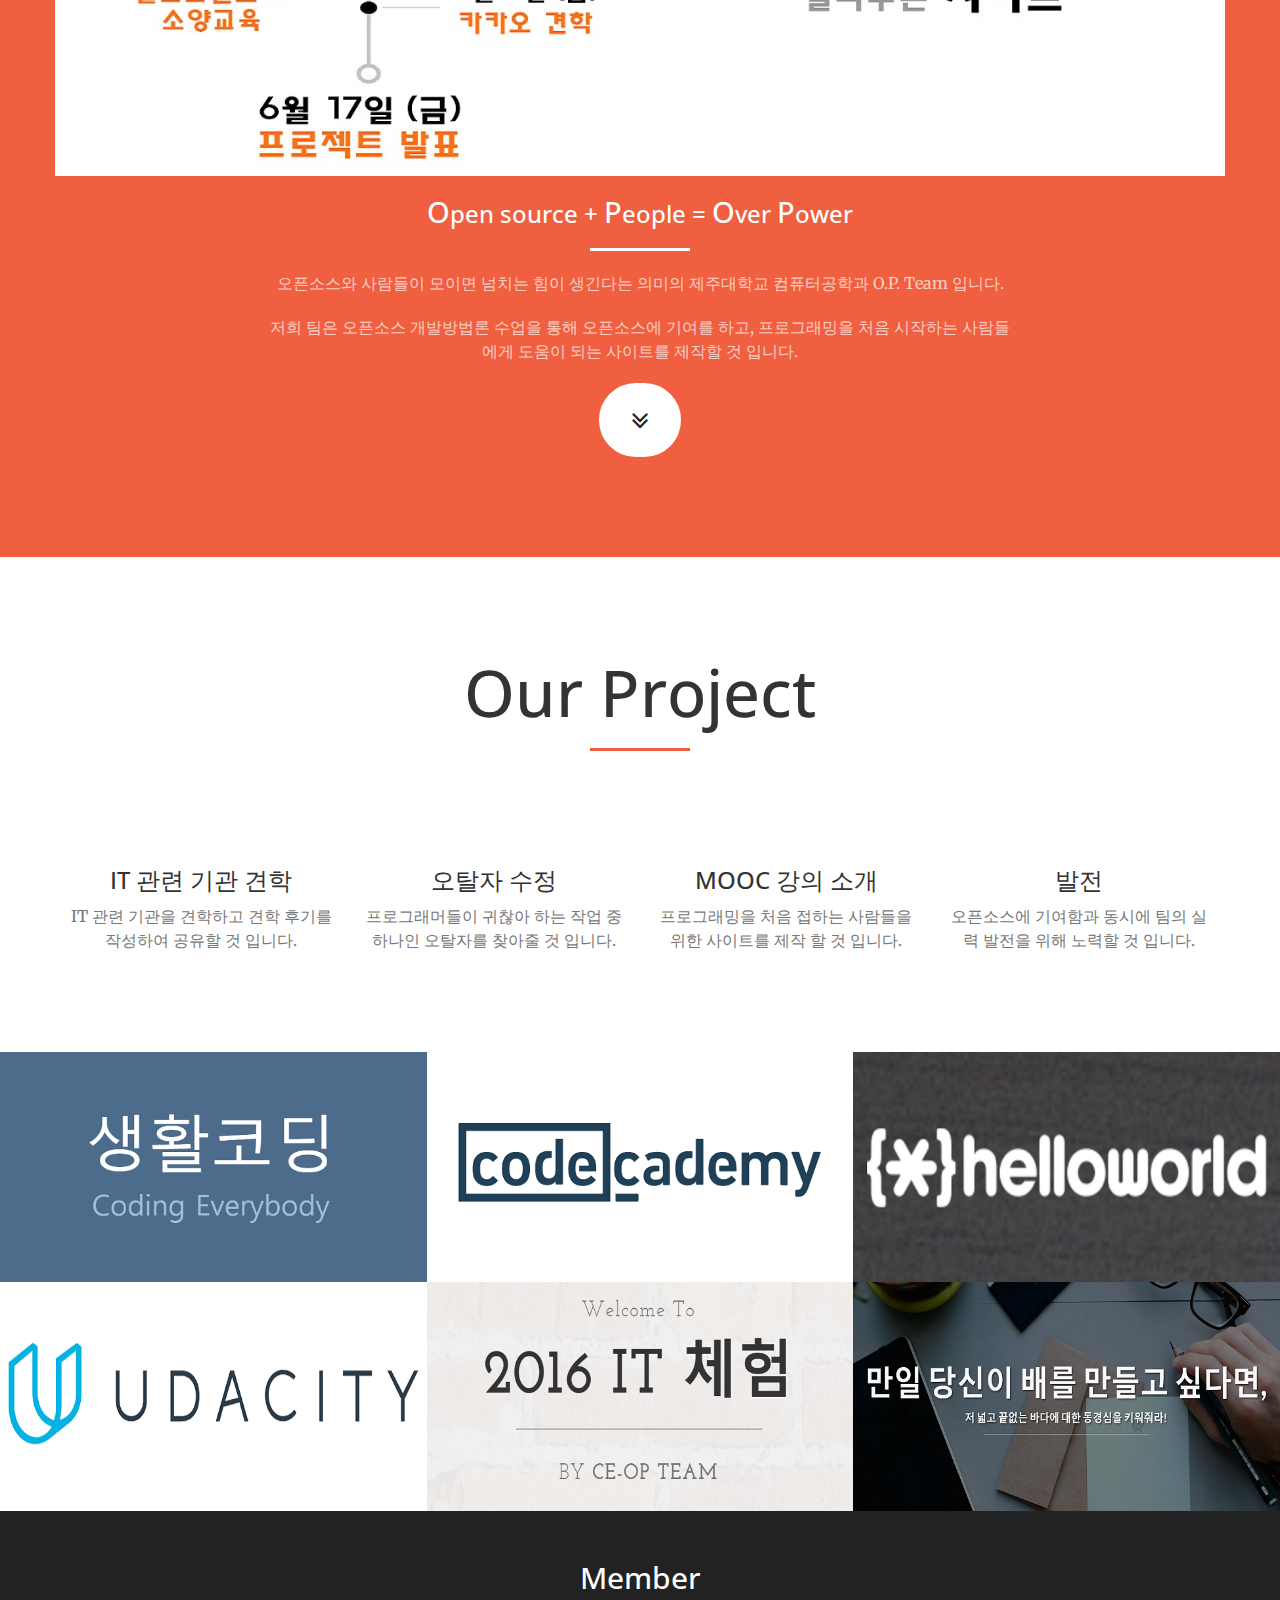
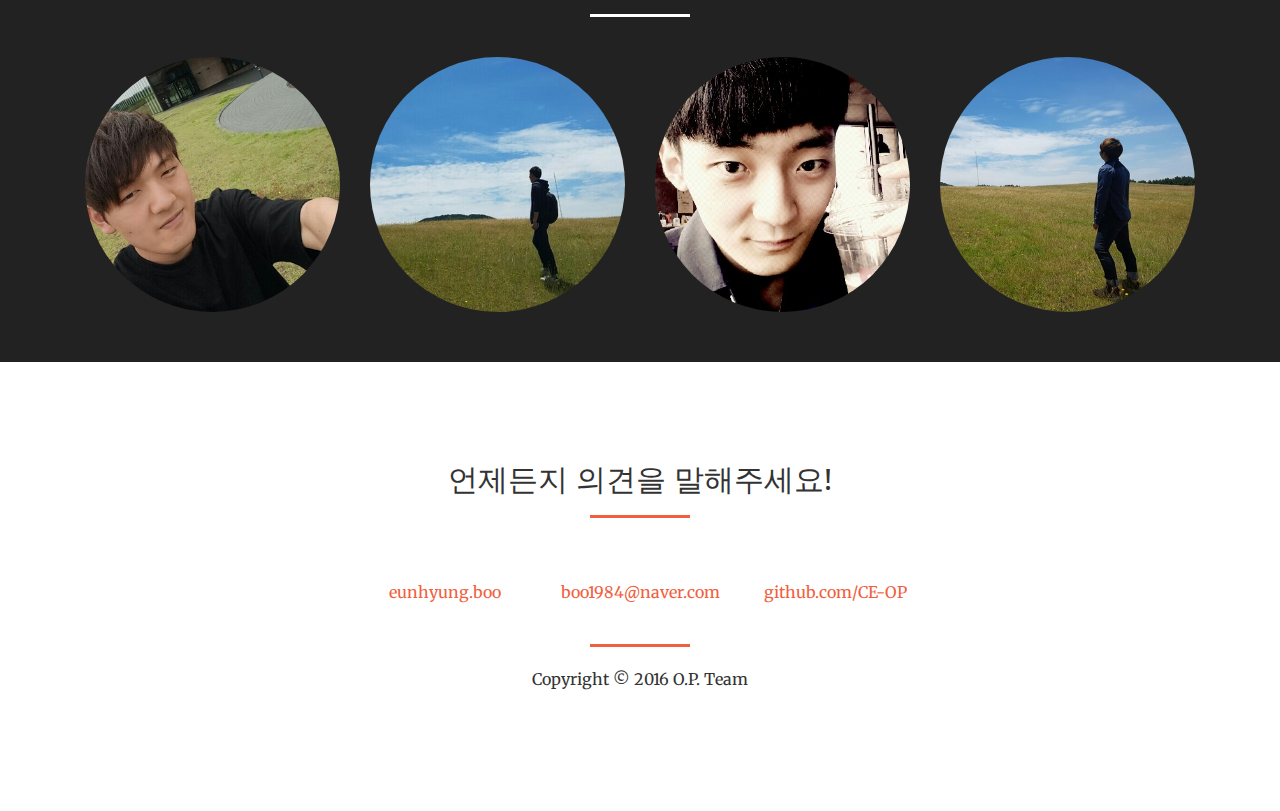
==== commit 83397d07: "Merge remote-tracking branch 'origin/master'" ====
--- a/index.html
+++ b/index.html
@@ -220,7 +220,7 @@
                 </div>
                 <div class="col-lg-4 col-sm-6">
                     <a href="http://CE-OP.github.io/url/after2.html" target="_blank" class="portfolio-box">
-                        <img src="http://CE-OP.github.io/img/portfolio/견학 후기.jpg" class="img-responsive" alt="">
+                        <img src="http://CE-OP.github.io/img/portfolio/after.banner.PNG" class="img-responsive" alt="">
                         <div class="portfolio-box-caption">
                             <div class="portfolio-box-caption-content">
                                 <div class="project-category text-faded">
@@ -235,7 +235,7 @@
                 </div>
                 <div class="col-lg-4 col-sm-6">
                     <a href="http://CE-OP.github.io/url/Talk2.html" target="_blank" class="portfolio-box">
-                        <img src="http://CE-OP.github.io/img/portfolio/하고싶은말.jpg" class="img-responsive" alt="">
+                        <img src="http://CE-OP.github.io/img/portfolio/Talk.banner.PNG" class="img-responsive" alt="">
                         <div class="portfolio-box-caption">
                             <div class="portfolio-box-caption-content">
                                 <div class="project-category text-faded">
